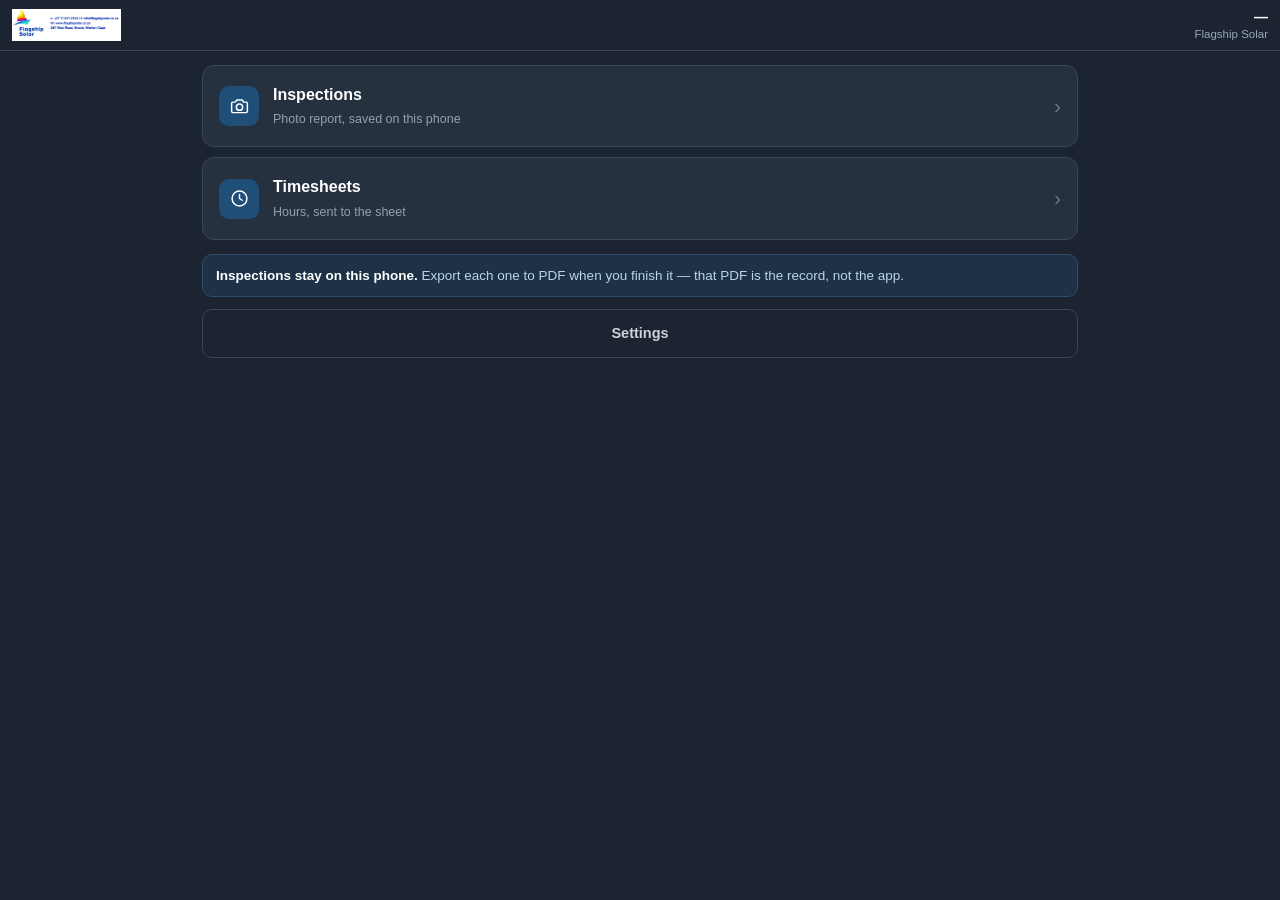
==== index.html @ d34d7ed8 "Add files via upload" ====
<!DOCTYPE html>
<html lang="en">
<head>
<meta charset="utf-8">
<meta name="viewport" content="width=device-width, initial-scale=1, viewport-fit=cover">
<meta name="theme-color" content="#1F4E79">
<link rel="manifest" href="./manifest.webmanifest">
<link rel="apple-touch-icon" href="./icon-192.png">
<meta name="apple-mobile-web-app-capable" content="yes">
<meta name="apple-mobile-web-app-title" content="Flagship">
<title>Flagship Solar — Inspections</title>
<style>
:root{
  --navy:#1F4E79; --navy-deep:#143352; --red:#C0392B;
  --slate:#1B2430; --slate-2:#26313F; --edge:#3A4756;
  --paper:#FFF; --ink:#1F2933; --muted:#6B7683; --rule:#C7CDD4; --ok:#1E8E5A;
}
*{box-sizing:border-box;-webkit-tap-highlight-color:transparent}
html,body{margin:0;padding:0}
body{background:var(--slate);color:var(--ink);
  font-family:-apple-system,BlinkMacSystemFont,"Segoe UI",Roboto,"Helvetica Neue",Arial,sans-serif;
  font-size:16px;line-height:1.45;padding-bottom:112px}
.wrap{max-width:900px;margin:0 auto;padding:0 12px}
.hidden{display:none!important}

/* app chrome */
.appbar{position:sticky;top:0;z-index:40;background:var(--slate);
  border-bottom:1px solid var(--edge);padding:9px 12px;display:flex;align-items:center;gap:11px}
.appbar img{height:32px;width:auto;display:block}
.appbar .back{border:1px solid var(--edge);background:transparent;color:#C9D3DD;border-radius:9px;
  padding:9px 13px;font:inherit;font-size:14px;font-weight:600;cursor:pointer}
.appbar .meta{margin-left:auto;text-align:right;color:#9AA6B4;font-size:11.5px;line-height:1.25}
.appbar .meta b{color:#fff;font-size:14px;display:block;font-variant-numeric:tabular-nums}
.saved{color:var(--ok)!important;font-weight:600}

.notice{background:#1E3247;border:1px solid #2F4C68;color:#BBD3E8;border-radius:10px;
  padding:11px 13px;margin:12px 0;font-size:13.5px}
.notice b{color:#fff}
.notice.warn{background:#33291A;border-color:#6B5327;color:#E8D6A8}
.notice.warn b{color:#FFD97A}

/* jobs list */
.joblist{margin:12px 0}
.home{display:grid;gap:10px;margin:14px 0}
.tile{background:var(--slate-2);border:1px solid var(--edge);border-radius:12px;padding:17px 16px;
  text-align:left;cursor:pointer;display:flex;align-items:center;gap:14px;font:inherit}
.tile:active{background:#2E3B4B}
.tile .ic{width:40px;height:40px;flex:0 0 40px;border-radius:10px;background:var(--navy);
  display:flex;align-items:center;justify-content:center;color:#fff}
.tile .ic svg{width:21px;height:21px}
.tile .tx{flex:1;min-width:0}
.tile .tx b{display:block;color:#fff;font-size:16px;font-weight:600}
.tile .tx span{color:#93A0AE;font-size:12.5px}
.tile .go{color:#6C7A89;font-size:20px}

.tsrow{background:#fff;border:1px solid var(--rule);border-radius:11px;padding:13px 14px;margin-bottom:10px}
.tsrow .who{display:flex;align-items:center;gap:10px;margin-bottom:9px}
.tsrow .who b{flex:1;font-size:16px;color:var(--navy)}
.tsrow .who .x{border:0;background:none;color:var(--red);font:inherit;font-size:13px;font-weight:600;
  cursor:pointer;padding:4px 2px}
.tgrid{display:grid;grid-template-columns:1fr 1fr;gap:9px}
.tgrid label{display:block;font-size:11.5px;font-weight:700;color:var(--muted);
  text-transform:uppercase;letter-spacing:.05em;margin-bottom:3px}
.tgrid input{width:100%;border:1px solid var(--rule);border-radius:8px;padding:11px 9px;
  font:inherit;font-size:16px;outline:none;background:#fff}
.tgrid input:focus{border-color:var(--navy);box-shadow:0 0 0 1px var(--navy)}
.tgrid .wide{grid-column:1 / -1}
.calc{margin-top:10px;padding:9px 11px;border-radius:8px;background:#EEF4FA;color:var(--navy);
  font-size:13px;line-height:1.5}
.calc b{font-variant-numeric:tabular-nums}
.calc .ot{color:var(--red);font-weight:700}
.calc.bad{background:#FDEDEC;color:var(--red)}

.pick{display:flex;flex-wrap:wrap;gap:7px;margin:10px 0 4px}
.pick button{border:1px solid var(--rule);background:#fff;color:var(--navy);border-radius:999px;
  padding:9px 15px;font:inherit;font-size:14px;font-weight:600;cursor:pointer}
.pick button.on{background:var(--navy);border-color:var(--navy);color:#fff}
.pick button.new{border-style:dashed;color:var(--muted)}

.setrow{margin:11px 0}
.setrow label{display:block;font-size:12.5px;font-weight:700;color:var(--navy);margin-bottom:4px}
.setrow input{width:100%;border:1px solid var(--rule);border-radius:8px;padding:11px;
  font:inherit;font-size:15px;outline:none}
.setrow input:focus{border-color:var(--navy)}
.setrow .sub{font-size:12px;color:var(--muted);margin-top:4px;font-style:italic}
.queued{background:#FDF6E3;border:1px solid #E5D3A1;color:#6B5417;border-radius:9px;
  padding:10px 12px;font-size:13px;margin:11px 0}
.job{background:var(--slate-2);border:1px solid var(--edge);border-radius:11px;padding:14px;
  margin-bottom:9px;display:flex;align-items:center;gap:12px}
.job .t{flex:1;min-width:0}
.job .t b{display:block;color:#fff;font-size:15.5px;overflow:hidden;text-overflow:ellipsis;white-space:nowrap}
.job .t span{color:#93A0AE;font-size:12.5px}
.job button{border:0;border-radius:9px;padding:11px 14px;font:inherit;font-size:14px;font-weight:600;cursor:pointer}
.job .open{background:var(--navy);color:#fff}
.job .kill{background:transparent;color:#C0736B;border:1px solid var(--edge)}
.empty-state{color:#93A0AE;text-align:center;padding:34px 12px;font-size:14.5px}

/* paper */
.sheet{background:var(--paper);border-radius:12px;padding:20px 18px 22px;margin:12px 0;
  box-shadow:0 1px 0 rgba(0,0,0,.35),0 10px 24px rgba(0,0,0,.28)}
.sheet-head{display:flex;align-items:baseline;gap:10px;border-bottom:2px solid var(--navy);
  padding-bottom:7px;margin-bottom:14px}
.sheet-head h2{margin:0;font-size:17px;font-weight:700;color:var(--navy)}
.sheet-head .tag{margin-left:auto;font-size:11px;font-weight:700;letter-spacing:.09em;
  text-transform:uppercase;color:var(--muted)}
h3{margin:20px 0 4px;font-size:15px;font-weight:700;color:var(--navy)}
.hint{color:var(--muted);font-size:13px;font-style:italic;margin:2px 0 12px}

.field{display:flex;flex-wrap:wrap;gap:2px 10px;padding:9px 0;border-bottom:1px solid #E4E8EC}
.field:last-child{border-bottom:0}
.field>label{flex:0 0 170px;font-weight:600;font-size:14px;color:var(--navy);padding-top:1px}
.ed{flex:1 1 200px;min-width:0;min-height:24px;border:0;border-bottom:1px solid var(--rule);
  padding:2px 2px 3px;font:inherit;font-size:15px;color:var(--ink);outline:none;background:transparent}
.ed:focus{border-bottom-color:var(--navy);box-shadow:0 1px 0 var(--navy)}
.ed:empty::before{content:attr(data-ph);color:#A8B0B8}
.block{display:block;width:100%;min-height:76px;border:1px solid var(--rule);border-radius:8px;
  padding:10px 11px;font:inherit;font-size:15px;outline:none;background:#FCFDFE}
.block:focus{border-color:var(--navy);box-shadow:inset 0 0 0 1px var(--navy)}
.block:empty::before{content:attr(data-ph);color:#A8B0B8;font-style:italic}
h3.ed{flex:none;display:block;width:100%;border-bottom:1px solid var(--rule)}

.sev{display:flex;gap:6px;flex-wrap:wrap;margin:6px 0 12px}
.sev button{border:1px solid var(--rule);background:#fff;color:var(--muted);border-radius:999px;
  padding:7px 14px;font:inherit;font-size:13px;font-weight:600;cursor:pointer}
.sev button[aria-pressed="true"]{background:var(--red);border-color:var(--red);color:#fff}

/* photo grid */
.grid{display:grid;grid-template-columns:1fr 1fr;gap:12px;margin-top:12px}
.slot{border:1px solid var(--rule);border-radius:10px;overflow:hidden;background:#fff;
  display:flex;flex-direction:column}
.slot .no{text-align:center;font-size:12px;font-weight:700;color:var(--navy);padding:7px 4px 6px;
  border-bottom:1px solid #E9ECEF;background:#F7F9FB;letter-spacing:.04em}
.shot{position:relative;width:100%;aspect-ratio:10/21;background:#F2F4F7;display:flex;
  align-items:center;justify-content:center;border:0;padding:0;cursor:pointer;overflow:hidden}
.shot img{width:100%;height:100%;object-fit:cover;display:block}
.shot .cam{display:flex;flex-direction:column;align-items:center;gap:8px;color:#8A929B}
.shot .cam svg{width:36px;height:36px}
.shot .cam span{font-size:11px;font-weight:700;letter-spacing:.07em;text-transform:uppercase}
.shot:focus-within{outline:3px solid var(--navy);outline-offset:-3px}
.pk{position:absolute;left:0;top:0;width:100%;height:100%;opacity:0;cursor:pointer;font-size:0;
  border:0;padding:0;background:transparent;z-index:2}
.tools label{flex:1;background:#fff;color:var(--navy);font:inherit;font-size:12px;font-weight:600;
  padding:10px 4px;cursor:pointer;text-align:center;display:block}
.tools label:active{background:#EEF2F6}
.slot.filled .shot{background:#000}
.tools{display:flex;gap:1px;background:#E9ECEF}
.tools button{flex:1;border:0;background:#fff;color:var(--navy);font:inherit;font-size:12px;
  font-weight:600;padding:10px 4px;cursor:pointer}
.tools button.del{color:var(--red)}
.caps{padding:9px 10px 11px;display:flex;flex-direction:column;gap:7px;flex:1}
.cap{border:0;border-bottom:1px dashed var(--rule);font:inherit;font-size:13px;line-height:1.35;
  outline:none;min-height:20px;padding-bottom:3px}
.cap:focus{border-bottom-color:var(--navy);border-bottom-style:solid}
.cap:empty::before{content:attr(data-ph);color:#A8B0B8;font-style:italic}
.sansrow{display:flex;align-items:flex-start;gap:6px}
.sansrow .sans{flex:1;font-size:12px;color:var(--navy);font-style:italic;border-bottom:1px dashed var(--rule);
  min-height:18px;outline:none;padding-bottom:2px}
.sansrow .sans:empty::before{content:attr(data-ph);color:#A8B0B8}
.findbtn{flex:0 0 auto;border:1px solid var(--navy);background:#fff;color:var(--navy);border-radius:7px;
  padding:3px 8px;font:inherit;font-size:11px;font-weight:700;cursor:pointer;line-height:1.6}
.findbtn:active{background:#EAF1F8}

.addrow{margin-top:12px}
.add{width:100%;border:1px dashed var(--rule);background:#FBFCFD;color:var(--navy);border-radius:10px;
  padding:13px;font:inherit;font-size:14px;font-weight:600;cursor:pointer}
ul.scope{margin:6px 0 0;padding-left:20px}
ul.scope li{margin:3px 0;font-size:15px}

/* action bar */
.actionbar{position:fixed;left:0;right:0;bottom:0;z-index:50;background:var(--slate-2);
  border-top:1px solid var(--edge);padding:9px 10px calc(9px + env(safe-area-inset-bottom,0px));
  display:flex;gap:8px;align-items:center}
.actionbar .count{color:#9AA6B4;font-size:12px;line-height:1.2;flex:1;min-width:0}
.actionbar .count b{display:block;color:#fff;font-size:15px;font-variant-numeric:tabular-nums}
.btn{border:0;border-radius:10px;padding:13px 17px;font:inherit;font-size:14.5px;font-weight:700;
  background:var(--navy);color:#fff;cursor:pointer}
.btn:active{background:var(--navy-deep)}
.btn.ghost{background:transparent;border:1px solid var(--edge);color:#C9D3DD;font-weight:600;padding:13px 14px}

/* clause finder */
.scrim{position:fixed;inset:0;z-index:60;background:rgba(10,15,22,.72);display:flex;
  align-items:flex-end;justify-content:center}
.modal{background:#fff;width:100%;max-width:640px;max-height:88vh;border-radius:16px 16px 0 0;
  display:flex;flex-direction:column;overflow:hidden}
.modal header{padding:14px 16px 12px;border-bottom:1px solid #E4E8EC;display:flex;align-items:center;gap:10px}
.modal header h2{margin:0;font-size:16.5px;color:var(--navy);flex:1}
.modal header button{border:0;background:#EEF2F6;color:var(--ink);border-radius:9px;padding:9px 13px;
  font:inherit;font-size:14px;font-weight:600;cursor:pointer}
.modal .body{overflow:auto;padding:14px 16px 20px;-webkit-overflow-scrolling:touch}
.search{width:100%;border:1px solid var(--rule);border-radius:10px;padding:13px 13px;font:inherit;
  font-size:16px;outline:none}
.search:focus{border-color:var(--navy);box-shadow:0 0 0 1px var(--navy)}
.disc{background:#FDF6E3;border:1px solid #E5D3A1;color:#6B5417;border-radius:9px;padding:10px 12px;
  font-size:12.5px;margin:11px 0 6px;line-height:1.45}
.res{border:1px solid #E4E8EC;border-radius:10px;padding:12px 13px;margin:9px 0;cursor:pointer;background:#fff}
.res:active{background:#F4F8FC}
.res .std{font-size:13px;font-weight:700;color:var(--navy)}
.res .std em{font-style:normal;color:var(--red)}
.res .ttl{font-size:14.5px;margin-top:2px}
.res .own{display:inline-block;font-size:10.5px;font-weight:700;letter-spacing:.06em;text-transform:uppercase;
  color:var(--ok);border:1px solid #A9D8BF;border-radius:5px;padding:1px 5px;margin-top:6px}
.no-res{color:var(--muted);font-size:14px;padding:16px 2px;font-style:italic}
.addform{border-top:1px solid #E4E8EC;margin-top:16px;padding-top:14px}
.addform label{display:block;font-size:12.5px;font-weight:700;color:var(--navy);margin:10px 0 3px}
.addform input{width:100%;border:1px solid var(--rule);border-radius:8px;padding:11px;font:inherit;font-size:15px;outline:none}
.addform input:focus{border-color:var(--navy)}
.addform .btn{margin-top:14px;width:100%}

@media (max-width:520px){
  .field>label{flex:0 0 100%}
  .sheet{padding:16px 13px 18px;border-radius:10px}
  .grid{gap:9px}
}
@media (prefers-reduced-motion:reduce){*{transition:none!important;animation:none!important}}

/* print */
.printhead{display:none}
@page{size:A4;margin:12mm 11mm 15mm}
@media print{
  body{background:#fff;padding:0;font-size:10pt}
  .appbar,.actionbar,.notice,.tools,.add,.addrow,.hint,.findbtn,.scrim,
  .sev button[aria-pressed="false"],#screenHome,#screenTime,#screenSettings,#screenJobs{display:none!important}
  .wrap{max-width:none;padding:0}
  .printhead{display:flex;position:fixed;top:0;left:0;right:0;height:19mm;align-items:center;justify-content:center}
  .printhead img{height:15mm;width:auto}
  .sheet{box-shadow:none;border-radius:0;margin:0 0 9pt;padding:0}
  .sheet-head{border-bottom:1.2pt solid var(--navy);margin-bottom:8pt;break-after:avoid}
  .sheet-head h2{font-size:13pt}.sheet-head .tag{display:none}
  h3{font-size:11pt;break-after:avoid}
  .field{padding:4pt 0;border-bottom:.5pt solid #B9C0C7}
  .field>label{flex:0 0 150px;font-size:9.5pt}
  .ed{border-bottom:0;font-size:9.5pt}
  .ed:empty::before{content:"—";color:#999}
  .block{border:0;padding:0;background:none;min-height:0;font-size:10pt}
  .block:empty{display:none}
  .sev{margin:0 0 6pt}
  .sev button{border:0;background:none!important;color:var(--red)!important;padding:0;font-size:10pt}
  .grid{gap:0;margin-top:6pt}
  .slot{border:.6pt solid #595959;border-radius:0;break-inside:avoid;margin:-.3pt}
  .slot.empty{display:none}
  .slot .no{font-size:9pt;background:none;border-bottom:0;padding:5pt 0 3pt}
  .pk{display:none}
  .shot{aspect-ratio:auto;height:78mm;background:#fff}
  .shot img{object-fit:contain}
  .caps{padding:4pt 6pt 7pt}
  .cap{border:0;font-size:8.5pt}.cap:empty{display:none}
  .sansrow .sans{border:0;font-size:8pt}.sansrow .sans:empty{display:none}
  ul.scope li{font-size:10pt}
}
</style>
</head>
<body>

<div class="printhead"><img src="[data-uri]" alt=""></div>

<header class="appbar">
  <button class="back hidden" id="btnBack" type="button">‹ Back</button>
  <img src="[data-uri]" alt="Flagship Solar">
  <div class="meta"><b id="barCount">—</b><span id="savedTag">inspections</span></div>
</header>

<!-- ================= HOME ================= -->
<div class="wrap" id="screenHome">
  <div class="home">
    <button class="tile" data-go="jobs" type="button">
      <span class="ic"><svg viewBox="0 0 24 24" fill="none" stroke="currentColor" stroke-width="1.7" stroke-linecap="round" stroke-linejoin="round"><path d="M3 8.5A1.5 1.5 0 0 1 4.5 7h2.2a1 1 0 0 0 .84-.46l.92-1.42A1 1 0 0 1 9.3 4.6h5.4a1 1 0 0 1 .84.52l.92 1.42a1 1 0 0 0 .84.46h2.2A1.5 1.5 0 0 1 21 8.5v9A1.5 1.5 0 0 1 19.5 19h-15A1.5 1.5 0 0 1 3 17.5z"/><circle cx="12" cy="12.8" r="3.6"/></svg></span>
      <span class="tx"><b>Inspections</b><span>Photo report, saved on this phone</span></span><span class="go">›</span>
    </button>
    <button class="tile" data-go="time" type="button">
      <span class="ic"><svg viewBox="0 0 24 24" fill="none" stroke="currentColor" stroke-width="1.7" stroke-linecap="round" stroke-linejoin="round"><circle cx="12" cy="12" r="8.5"/><path d="M12 7.5V12l3 2"/></svg></span>
      <span class="tx"><b>Timesheets</b><span>Hours, sent to the sheet</span></span><span class="go">›</span>
    </button>
  </div>
  <div class="notice">
    <b>Inspections stay on this phone.</b> Export each one to PDF when you finish it — that PDF is the record, not the app.
  </div>
  <button class="btn ghost" id="btnSettings" type="button" style="width:100%">Settings</button>
</div>

<!-- ================= TIMESHEETS ================= -->
<div class="wrap hidden" id="screenTime">
  <div id="tsWarn"></div>
  <section class="sheet">
    <div class="sheet-head"><h2>Timesheet</h2><span class="tag" id="tsDayTag"></span></div>
    <div class="tgrid">
      <div class="wide"><label for="tsDate">Date</label><input type="date" id="tsDate"></div>
      <div class="wide"><label for="tsJob">Job / site</label><input id="tsJob" placeholder="e.g. 15 Folkestone Street"></div>
    </div>
    <h3 style="margin-top:18px">Who worked?</h3>
    <div class="pick" id="tsPick"></div>
    <div id="tsRows" style="margin-top:14px"></div>
  </section>
  <button class="btn" id="tsSend" type="button" style="width:100%;padding:16px">Send to sheet</button>
  <div id="tsQueue"></div>
</div>

<!-- ================= SETTINGS ================= -->
<div class="wrap hidden" id="screenSettings">
  <section class="sheet">
    <div class="sheet-head"><h2>Settings</h2><span class="tag">This phone</span></div>
    <div class="setrow">
      <label for="setUrl">Sheet web app URL</label>
      <input id="setUrl" placeholder="https://script.google.com/macros/s/.../exec">
      <div class="sub">From Apps Script: Deploy &rarr; New deployment &rarr; Web app.</div>
    </div>
    <div class="setrow">
      <label for="setPass">Shared password</label>
      <input id="setPass" type="password" placeholder="The one you set in the script">
      <div class="sub">Must match SHARED_PASSWORD in Code.gs exactly.</div>
    </div>
    <div class="setrow">
      <label for="setWho">Your name</label>
      <input id="setWho" placeholder="Who is submitting from this phone">
    </div>
    <button class="btn" id="setTest" type="button" style="width:100%;margin-top:6px">Save and test</button>
    <div id="setResult" style="margin-top:12px"></div>
  </section>
</div>

<!-- ================= JOBS ================= -->
<div class="wrap hidden" id="screenJobs">
  <div class="notice">
    <b>Everything is saved on this phone as you type.</b> Photos and text stay put if you close the app or it goes flat. Nothing is sent anywhere.
  </div>
  <button class="btn" id="btnNew" style="width:100%;padding:16px">+ Start a new inspection</button>
  <div class="joblist" id="joblist"></div>
</div>

<!-- ================= REPORT ================= -->
<div class="wrap hidden" id="screenReport">

  <section class="sheet">
    <div class="sheet-head"><h2>Pre-Compliance Inspection Report</h2><span class="tag">Cover</span></div>
    <p style="margin:0 0 14px;color:var(--red);font-weight:700;font-size:14px">Electrical &nbsp;•&nbsp; Plumbing &nbsp;•&nbsp; Solar (PV)</p>
    <div class="field"><label>Property address</label><div class="ed" contenteditable data-f id="fAddr" data-ph="e.g. 15 Folkestone Street"></div></div>
    <div class="field"><label>Client name</label><div class="ed" contenteditable data-f data-ph="Full name"></div></div>
    <div class="field"><label>Inspection date</label><div class="ed" contenteditable data-f id="fDate"></div></div>
    <div class="field"><label>Report number</label><div class="ed" contenteditable data-f data-ph="Job reference"></div></div>
    <div class="field"><label>Inspection by</label><div class="ed" contenteditable data-f>Flagship Solar</div></div>
    <div class="field"><label>Inspector name</label><div class="ed" contenteditable data-f data-ph="Who did the walk-through"></div></div>
    <div class="field"><label>Registration / PIRB no.</label><div class="ed" contenteditable data-f data-ph="Registration number"></div></div>
    <div class="field"><label>Contact</label><div class="ed" contenteditable data-f>+27 71 527 3924 | info@flagshipsolar.co.za</div></div>
    <p style="font-size:12.5px;line-height:1.5;margin:16px 0 0;color:#3A4550">
      <b>Please note:</b> <i>This document is a pre-compliance inspection report documenting visual findings and test results recorded during the site visit. It is not an issued Certificate of Compliance (COC). A legal COC can only be issued by a registered person (electrical/plumbing/PV) once all outstanding remedial work has been completed and full compliance testing has been successfully carried out.</i>
    </p>
  </section>

  <section class="sheet">
    <div class="sheet-head"><h2>Executive Summary</h2><span class="tag">Written last</span></div>
    <p class="hint">What was inspected, how, how many findings, which are critical, and whether it can be certified as it stands.</p>
    <div class="block" contenteditable data-f data-ph="Easiest to write back at the office once the photos are in."></div>
  </section>

  <section class="sheet">
    <div class="sheet-head"><h2>Section 1 — Electrical Installation</h2><span class="tag">SANS 10142-1</span></div>
    <h3 class="ed" contenteditable data-f data-ph="Finding 1 — title">Finding 1 — </h3>
    <div class="sev" data-sev>
      <button type="button" aria-pressed="false">Critical</button><button type="button" aria-pressed="false">High</button>
      <button type="button" aria-pressed="false">Moderate</button><button type="button" aria-pressed="false">Low</button>
    </div>
    <div class="block" contenteditable data-f data-ph="What you found, the standard it fails, and what must happen before compliance testing."></div>
    <div class="grid" data-grid></div>
    <div class="addrow"><button class="add" type="button" data-add>+ Add photo slot</button></div>
  </section>

  <section class="sheet">
    <div class="sheet-head"><h2>Section 2 — Solar / PV Changeover</h2><span class="tag">SANS 10142-1-2</span></div>
    <h3 class="ed" contenteditable data-f data-ph="Finding 2 — title">Finding 2 — </h3>
    <div class="sev" data-sev>
      <button type="button" aria-pressed="false">Critical</button><button type="button" aria-pressed="false">High</button>
      <button type="button" aria-pressed="false">Moderate</button><button type="button" aria-pressed="false">Low</button>
    </div>
    <div class="block" contenteditable data-f data-ph="e.g. conductor identification between the changeover switch and the main board."></div>
    <div class="grid" data-grid></div>
    <div class="addrow"><button class="add" type="button" data-add>+ Add photo slot</button></div>
    <h3>Outstanding items</h3>
    <div class="block" contenteditable data-f data-ph="Anything not confirmed on this visit that the registered PV installer must still verify."></div>
  </section>

  <section class="sheet">
    <div class="sheet-head"><h2>Section 3 — Plumbing &amp; Hot Water</h2><span class="tag">SANS 10252-1 / 10254 / 10400-XA</span></div>
    <h3>Geyser installation</h3>
    <p class="hint">The standard set — take all eight on every job.</p>
    <div class="grid" data-grid data-preset="geyser"></div>
    <div class="addrow"><button class="add" type="button" data-add>+ Add photo slot</button></div>
    <h3>Other plumbing</h3>
    <p class="hint">Taps and mixers, toilet, basin, outside tap, under-sink connections, water meter.</p>
    <div class="grid" data-grid></div>
    <div class="addrow"><button class="add" type="button" data-add>+ Add photo slot</button></div>
    <h3 class="ed" contenteditable data-f data-ph="Additional finding — title">Additional finding — </h3>
    <div class="block" contenteditable data-f data-ph="e.g. no lagging on the hot water pipes; R1 insulation required."></div>
  </section>

  <section class="sheet">
    <div class="sheet-head"><h2>Section 4 — Recommended Scope of Works</h2><span class="tag">Quote from this</span></div>
    <h3>Phase 1 — Repairs</h3>
    <div class="block" contenteditable data-f data-ph="One repair per line."></div>
    <h3>Phase 2 — Full compliance testing</h3>
    <ul class="scope"><li>Insulation resistance</li><li>Earth continuity</li><li>Earth leakage</li>
      <li>Loop impedance</li><li>Polarity</li><li>Functional testing</li></ul>
    <h3>Phase 3 — Follow-up</h3>
    <p style="font-size:14.5px;margin:4px 0 0">If further faults show up once Phase 1 and Phase 2 are done, a supplementary quotation will be issued.</p>
  </section>

  <section class="sheet">
    <div class="sheet-head"><h2>Final Recommendation</h2><span class="tag">Sign off</span></div>
    <div class="block" contenteditable data-f data-ph="Can it be certified as it stands? What must happen before a COC can be issued?"></div>
    <h3>Disclaimer</h3>
    <div class="block" contenteditable data-f data-ph="Your standard disclaimer wording."></div>
    <h3>Signed by</h3>
    <div class="field"><label>Name</label><div class="ed" contenteditable data-f></div></div>
    <div class="field"><label>Registration number</label><div class="ed" contenteditable data-f></div></div>
    <div class="field"><label>Signature</label><div class="ed" contenteditable data-f data-ph="Sign the printed copy"></div></div>
    <div class="field"><label>Date</label><div class="ed" contenteditable data-f></div></div>
    <p style="font-size:11px;color:var(--muted);margin:18px 0 0;text-align:center">
      Flagship Solar | 267 Main Road, Strand, Western Cape | +27 71 527 3924 | info@flagshipsolar.co.za | www.flagshipsolar.co.za</p>
  </section>
</div>

<div class="actionbar hidden" id="bar">
  <div class="count"><b id="barCount2">0 of 0</b>photos</div>
  <button class="btn ghost" type="button" id="btnFind">Clause</button>
  <button class="btn" type="button" id="btnPrint">Save as PDF</button>
</div>


<script>
(function(){
"use strict";

/* ============ SANS clause library (seed) ============
   Clause NUMBERS are deliberately left blank — I can't ship verified clause
   numbers for a paywalled standard. Fill them in from your own copy once and
   they're saved on this phone for good. */
var SEED = [
  ["SANS 10142-1","","Conductor sizing / current-carrying capacity","cable too thin undersized conductor size csa current rating neutral cable thin wire size ampacity derating"],
  ["SANS 10142-1","","Identification of conductors (colour coding)","wrong colour blue red black colour code identification conductor colours mismatch"],
  ["SANS 10142-1","","Earth continuity and protective earthing","no earth earth continuity protective earth socket no earth earthing missing earth cpc"],
  ["SANS 10142-1","6.6.5","Bonding of metal pipework","bonding earth strap copper pipe geyser bonding lug metal pipework equipotential"],
  ["SANS 10142-1","","Earth leakage protection","earth leakage elu rcd no earth leakage tripping leakage unit"],
  ["SANS 10142-1","","Distribution boards and enclosures","db board distribution board workmanship loose terminals trunking conduit cover missing"],
  ["SANS 10142-1","","Socket outlets","plug point socket outlet sockets loose socket"],
  ["SANS 10142-1","","Luminaires and light fittings","light fitting ceiling rose loose fitting globe bulb blown exposed wiring pendant"],
  ["SANS 10142-1","","Isolation and switching","isolator geyser breaker switch isolation disconnect"],
  ["SANS 10142-1","","Support and routing of wiring","loose cable roof space clips saddles unsecured cable lying trusses"],
  ["SANS 10142-1","","Protection against external influences (IP rating)","outdoor light weatherproof ip rating exposed outside rain damp"],
  ["SANS 10142-1-2","","Embedded generation / inverter installation","inverter changeover pv solar grid tied embedded generation battery"],
  ["SANS 10142-1-2","","Earthing and bonding of PV array","panel earth array bonding pv earthing roof panels module frame"],
  ["SANS 10142-1-2","","Labelling and warning signage","label warning sign notice dual supply signage placard"],
  ["SANS 10254","","Installation of fixed electric storage water heating systems","geyser water heater cylinder installation hot water tank"],
  ["SANS 10254","","Temperature and pressure safety valve and discharge pipe","tp valve temperature pressure relief valve drain pipe discharge overflow"],
  ["SANS 10254","","Vacuum breakers","vacuum breaker cobra anti vacuum breaker height"],
  ["SANS 10254","","Drip tray and overflow","drip tray tray overflow ceiling damage"],
  ["SANS 10400-XA","","Energy usage — hot water pipe insulation","lagging insulation r1 hot water pipe uninsulated no lagging energy efficiency"],
  ["SANS 10252-1","","Water supply installations for buildings","pipe water supply tap mixer leak pressure reticulation"],
  ["SANS 10252-1","","Fixing and support of pipework","rattling saddle pipe not fixed banging water hammer unsupported"],
  ["SANS 10400-P","","Drainage","drain waste sewer gully soil pipe trap"],
  ["SANS 10106","","Solar water heating systems","solar geyser collector panel thermosiphon heat pump"]
];

var PRESETS = {
  geyser: [
    ["Geyser cylinder — full view in the roof space.","SANS 10254"],
    ["Pipework around the geyser — hot and cold connections, isolating valves and fittings.","SANS 10254"],
    ["Lagging / R1 insulation on the hot water pipes. Note any unlagged sections.","SANS 10400-XA"],
    ["T&P valve drain pipe — routing and discharge point.","SANS 10254"],
    ["Vacuum breakers and pressure control valve assembly.","SANS 10254"],
    ["Earth bonding strap and lug on the copper pipework.","SANS 10142-1, Clause 6.6.5"],
    ["Drip tray and overflow / drain pipe.","SANS 10254"],
    ["Geyser rating plate — capacity and pressure classification.","SANS 10254"]
  ]
};

/* ============ storage ============ */
var DB=null, MEM=false, MEMJOBS=[], MEMCFG={}, DBNAME='flagship-inspections';
function open(){
  return new Promise(function(res,rej){
    var r = indexedDB.open(DBNAME,2);
    r.onupgradeneeded=function(e){
      var d=e.target.result;
      if(!d.objectStoreNames.contains('jobs')) d.createObjectStore('jobs',{keyPath:'id'});
      if(!d.objectStoreNames.contains('clauses')) d.createObjectStore('clauses',{keyPath:'id'});
      if(!d.objectStoreNames.contains('cfg')) d.createObjectStore('cfg',{keyPath:'id'});
    };
    r.onsuccess=function(){DB=r.result;res(DB)};
    r.onerror=function(){rej(r.error)};
  });
}
function tx(store,mode){ return DB.transaction(store,mode).objectStore(store); }
function memJob(id){ for(var i=0;i<MEMJOBS.length;i++) if(MEMJOBS[i].id===id) return MEMJOBS[i]; return null; }
function put(store,val){
  if(MEM){
    if(store==='jobs'){ var e=memJob(val.id); if(e){ Object.assign(e,val); } else MEMJOBS.push(val); }
    else if(store==='cfg'){ MEMCFG[val.id]=val; }
    return Promise.resolve();
  }
  return new Promise(function(res,rej){var q=tx(store,'readwrite').put(val);q.onsuccess=function(){res()};q.onerror=function(){rej(q.error)}}); }
function getAll(store){ if(MEM) return Promise.resolve(store==='jobs'?MEMJOBS.slice():(store==='cfg'?[]:CLAUSES.slice()));
  return new Promise(function(res,rej){var q=tx(store,'readonly').getAll();q.onsuccess=function(){res(q.result||[])};q.onerror=function(){rej(q.error)}}); }
function get1(store,id){ if(MEM) return Promise.resolve(store==='jobs'?memJob(id):(store==='cfg'?(MEMCFG[id]||null):null));
  return new Promise(function(res,rej){var q=tx(store,'readonly').get(id);q.onsuccess=function(){res(q.result)};q.onerror=function(){rej(q.error)}}); }
function del(store,id){ if(MEM){ MEMJOBS=MEMJOBS.filter(function(j){return j.id!==id}); return Promise.resolve(); }
  return new Promise(function(res,rej){var q=tx(store,'readwrite').delete(id);q.onsuccess=function(){res()};q.onerror=function(){rej(q.error)}}); }

/* ============ slots ============ */
function esc(s){return String(s==null?'':s).replace(/[&<>"]/g,function(c){return {'&':'&amp;','<':'&lt;','>':'&gt;','"':'&quot;'}[c]})}

var slotSeq = 0;

function makeSlot(cap,sans,img){
  var id = 'pk-' + (++slotSeq) + '-' + Math.random().toString(36).slice(2,6);
  var slot=document.createElement('div');
  slot.className='slot '+(img?'filled':'empty');
  slot.innerHTML=
    '<div class="no">Photo</div>'+
    '<div class="shot">'+(img?'<img alt="">':
      '<span class="cam"><svg viewBox="0 0 24 24" fill="none" stroke="currentColor" stroke-width="1.6" stroke-linecap="round" stroke-linejoin="round">'+
      '<path d="M3 8.5A1.5 1.5 0 0 1 4.5 7h2.2a1 1 0 0 0 .84-.46l.92-1.42A1 1 0 0 1 9.3 4.6h5.4a1 1 0 0 1 .84.52l.92 1.42a1 1 0 0 0 .84.46h2.2A1.5 1.5 0 0 1 21 8.5v9A1.5 1.5 0 0 1 19.5 19h-15A1.5 1.5 0 0 1 3 17.5z"/>'+
      '<circle cx="12" cy="12.8" r="3.6"/></svg><span>Tap &rarr; Camera</span></span>')+
      '<input class="pk" type="file" id="'+id+'">'+
    '</div>'+
    '<div class="tools"><label class="retake" for="'+id+'">Retake</label>'+
      '<button type="button" class="del">Remove</button></div>'+
    '<div class="caps">'+
      '<div class="cap" contenteditable data-ph="What does this photo show?">'+esc(cap)+'</div>'+
      '<div class="sansrow"><div class="sans" contenteditable data-ph="SANS reference">'+esc(sans)+'</div>'+
      '<button class="findbtn" type="button">Find</button></div>'+
    '</div>';
  if(img) slot.querySelector('img').src=img;

  var input = slot.querySelector('.pk');
  input.addEventListener('change', function(){
    var f = input.files && input.files[0];
    if(!f) return;
    if(f.type.indexOf('image/') !== 0){
      alert('That is not a picture. Tap again and choose Camera, or pick a photo from the gallery.');
      input.value = '';
      return;
    }
    shrink(f, function(url){
      var shot = slot.querySelector('.shot');
      var im = shot.querySelector('img');
      if(!im){
        var cam = shot.querySelector('.cam');
        if(cam) cam.remove();
        im = document.createElement('img'); im.alt='';
        shot.insertBefore(im, input);
      }
      im.src = url;
      slot.classList.remove('empty'); slot.classList.add('filled');
      renumber(); save();
      input.value = '';
    });
  });

  slot.querySelector('.del').addEventListener('click',function(){
    if(slot.classList.contains('empty')||confirm('Remove this photo?')){slot.remove();renumber();save()}
  });
  slot.querySelector('.findbtn').addEventListener('click',function(){openFinder(slot.querySelector('.sans'))});
  return slot;
}

function shrink(file,done){
  var u=URL.createObjectURL(file), img=new Image();
  img.onload=function(){
    var max=1500,w=img.naturalWidth,h=img.naturalHeight,s=Math.min(1,max/Math.max(w,h));
    var c=document.createElement('canvas');
    c.width=Math.round(w*s); c.height=Math.round(h*s);
    c.getContext('2d').drawImage(img,0,0,c.width,c.height);
    URL.revokeObjectURL(u);
    done(c.toDataURL('image/jpeg',0.8));
  };
  img.onerror=function(){URL.revokeObjectURL(u);alert('That image could not be read. Try again.')};
  img.src=u;
}

function renumber(){
  var slots=document.querySelectorAll('#screenReport .slot'), n=0, f=0;
  for(var i=0;i<slots.length;i++){
    n++; slots[i].querySelector('.no').textContent='Photo '+n;
    if(slots[i].classList.contains('filled')) f++;
  }
  document.getElementById('barCount').textContent=f+'/'+n;
  document.getElementById('barCount2').textContent=f+' of '+n;
}

/* ============ serialise ============ */
var currentId=null, saveTimer=null;

function collect(){
  var fields=[], eds=document.querySelectorAll('#screenReport [data-f]');
  for(var i=0;i<eds.length;i++) fields.push(eds[i].innerHTML);
  var grids=[], gs=document.querySelectorAll('#screenReport [data-grid]');
  for(var g=0;g<gs.length;g++){
    var arr=[], sl=gs[g].querySelectorAll('.slot');
    for(var s=0;s<sl.length;s++){
      var im=sl[s].querySelector('.shot img');
      arr.push({img:im?im.src:'', cap:sl[s].querySelector('.cap').innerHTML, sans:sl[s].querySelector('.sans').innerHTML});
    }
    grids.push(arr);
  }
  var sevs=[], sv=document.querySelectorAll('#screenReport [data-sev]');
  for(var k=0;k<sv.length;k++){
    var bs=sv[k].querySelectorAll('button'), pick=-1;
    for(var b=0;b<bs.length;b++) if(bs[b].getAttribute('aria-pressed')==='true') pick=b;
    sevs.push(pick);
  }
  return {fields:fields,grids:grids,sevs:sevs};
}

function apply(data){
  var gs=document.querySelectorAll('#screenReport [data-grid]');
  for(var g=0;g<gs.length;g++){
    gs[g].innerHTML='';
    var arr=(data&&data.grids&&data.grids[g])||defaultsFor(gs[g]);
    for(var s=0;s<arr.length;s++) gs[g].appendChild(makeSlot(arr[s].cap,arr[s].sans,arr[s].img));
  }
  if(data&&data.fields){
    var eds=document.querySelectorAll('#screenReport [data-f]');
    for(var i=0;i<eds.length && i<data.fields.length;i++) eds[i].innerHTML=data.fields[i];
  }
  if(data&&data.sevs){
    var sv=document.querySelectorAll('#screenReport [data-sev]');
    for(var k=0;k<sv.length && k<data.sevs.length;k++){
      var bs=sv[k].querySelectorAll('button');
      for(var b=0;b<bs.length;b++) bs[b].setAttribute('aria-pressed', b===data.sevs[k]?'true':'false');
    }
  }
  renumber();
}

function defaultsFor(grid){
  var p=PRESETS[grid.getAttribute('data-preset')];
  if(p) return p.map(function(x){return {cap:x[0],sans:x[1],img:''}});
  return [0,0,0,0].map(function(){return {cap:'',sans:'',img:''}});
}

function save(){
  if(!currentId) return;
  clearTimeout(saveTimer);
  saveTimer=setTimeout(function(){
    var addr=(document.getElementById('fAddr').textContent||'').trim();
    put('jobs',{id:currentId, title:addr||'Untitled inspection', updated:Date.now(), data:collect()})
      .then(function(){
        var tag=document.getElementById('savedTag');
        tag.textContent='saved'; tag.className='saved';
        setTimeout(function(){tag.textContent='inspection';tag.className=''},1400);
      })
      .catch(function(){ alert('Could not save — the phone may be out of storage. Export to PDF now.'); });
  },700);
}

document.addEventListener('input',function(e){ if(e.target.closest&&e.target.closest('#screenReport')) save(); });

/* ============ screens ============ */
var SCREENS=['screenHome','screenJobs','screenTime','screenSettings','screenReport'];
var backTo='screenHome';

function show(id){
  SCREENS.forEach(function(s){
    var el=document.getElementById(s);
    if(el) el.classList[s===id?'remove':'add']('hidden');
  });
  document.getElementById('bar').classList[id==='screenReport'?'remove':'add']('hidden');
  document.getElementById('btnBack').classList[id==='screenHome'?'add':'remove']('hidden');
  window.scrollTo(0,0);
}

function showHome(){
  currentId=null;
  backTo='screenHome';
  document.getElementById('barCount').textContent='—';
  document.getElementById('savedTag').textContent='Flagship Solar';
  show('screenHome');
}

function showJobs(){
  currentId=null;
  backTo='screenHome';
  document.getElementById('barCount').textContent='—';
  document.getElementById('savedTag').textContent='inspections';
  show('screenJobs');
  renderJobs();
}

function renderJobs(){
  getAll('jobs').then(function(list){
    list.sort(function(a,b){return b.updated-a.updated});
    var el=document.getElementById('joblist');
    if(!list.length){ el.innerHTML='<div class="empty-state">No inspections yet. Start one above — it saves as you go.</div>'; return; }
    el.innerHTML='';
    list.forEach(function(j){
      var shots=0;
      (j.data.grids||[]).forEach(function(g){ g.forEach(function(s){ if(s.img) shots++ }) });
      var row=document.createElement('div');
      row.className='job';
      row.innerHTML='<div class="t"><b>'+esc(j.title)+'</b><span>'+shots+' photos · '+new Date(j.updated).toLocaleDateString()+'</span></div>'+
        '<button class="open">Open</button><button class="kill">Delete</button>';
      row.querySelector('.open').addEventListener('click',function(){ openJob(j.id) });
      row.querySelector('.kill').addEventListener('click',function(){
        if(confirm('Delete "'+j.title+'" and all its photos? This cannot be undone.')) del('jobs',j.id).then(renderJobs);
      });
      el.appendChild(row);
    });
  });
}

function openJob(id){
  get1('jobs',id).then(function(j){
    currentId=id;
    apply(j?j.data:null);
    if(!j){
      var d=new Date(), M=['January','February','March','April','May','June','July','August','September','October','November','December'];
      document.getElementById('fDate').textContent=d.getDate()+' '+M[d.getMonth()]+' '+d.getFullYear();
    }
    backTo='screenJobs';
    document.getElementById('savedTag').textContent='inspection';
    show('screenReport');
  });
}

document.getElementById('btnNew').addEventListener('click',function(){
  var id='job-'+Date.now()+'-'+Math.random().toString(36).slice(2,7);
  put('jobs',{id:id,title:'Untitled inspection',updated:Date.now(),data:null}).then(function(){ openJob(id) });
});
document.getElementById('btnBack').addEventListener('click',function(){
  if(backTo==='screenJobs'){ showJobs(); } else { showHome(); }
});
document.querySelectorAll('[data-go]').forEach(function(b){
  b.addEventListener('click',function(){
    var t=b.getAttribute('data-go');
    if(t==='jobs') showJobs();
    else if(t==='time') showTime();
  });
});
document.getElementById('btnSettings').addEventListener('click',function(){
  backTo='screenHome';
  document.getElementById('setUrl').value=CFG.url||'';
  document.getElementById('setPass').value=CFG.pass||'';
  document.getElementById('setWho').value=CFG.who||'';
  document.getElementById('setResult').innerHTML='';
  show('screenSettings');
});
document.getElementById('btnPrint').addEventListener('click',function(){ window.print() });

/* add-slot + severity */
document.addEventListener('click',function(e){
  var add=e.target.closest&&e.target.closest('[data-add]');
  if(add){
    var node=add.closest('.addrow').previousElementSibling;
    while(node&&!node.hasAttribute('data-grid')) node=node.previousElementSibling;
    if(node){ var sl=makeSlot('','',''); node.appendChild(sl); renumber(); save(); sl.scrollIntoView({block:'center',behavior:'smooth'}); }
    return;
  }
  var sev=e.target.closest&&e.target.closest('[data-sev] button');
  if(sev){
    var group=sev.closest('[data-sev]'), on=sev.getAttribute('aria-pressed')==='true';
    group.querySelectorAll('button').forEach(function(b){ b.setAttribute('aria-pressed','false') });
    sev.setAttribute('aria-pressed', on?'false':'true');
    save();
  }
});

document.addEventListener('paste',function(e){
  var el=e.target;
  if(!el||!el.isContentEditable) return;
  e.preventDefault();
  document.execCommand('insertText',false,(e.clipboardData||window.clipboardData).getData('text'));
});

/* ============ clause finder ============ */
var CLAUSES=[], finderTarget=null, scrim=null;

function seedClauses(){
  return getAll('clauses').then(function(list){
    if(list.length){ CLAUSES=list; return; }
    var jobs=SEED.map(function(s,i){
      return {id:'seed-'+i, std:s[0], clause:s[1], title:s[2], terms:s[3], own:false};
    });
    CLAUSES=jobs;
    return Promise.all(jobs.map(function(c){ return put('clauses',c) }));
  });
}

function score(c,q){
  var hay=(c.std+' '+c.clause+' '+c.title+' '+c.terms).toLowerCase();
  var words=q.toLowerCase().split(/[^a-z0-9]+/).filter(function(w){return w.length>2});
  if(!words.length) return 0;
  var hits=0;
  words.forEach(function(w){
    if(hay.indexOf(w)>=0) hits+=2;
    else if(w.length>4 && hay.indexOf(w.slice(0,Math.max(4,w.length-2)))>=0) hits+=1;
  });
  return hits/ (words.length*2);
}

function openFinder(targetEl){
  finderTarget=targetEl||null;
  scrim=document.createElement('div');
  scrim.className='scrim';
  scrim.innerHTML=
    '<div class="modal" role="dialog" aria-label="Find SANS clause">'+
      '<header><h2>Which clause?</h2><button type="button" id="fClose">Close</button></header>'+
      '<div class="body">'+
        '<input class="search" id="fq" placeholder="Type the fault — e.g. neutral cable too thin" autocomplete="off">'+
        '<div class="disc">Clause numbers are blank until you fill them in. Type the fault to find the right standard, then add the clause from your own copy — it saves for next time.</div>'+
        '<div id="fres"></div>'+
        '<div class="addform">'+
          '<h3 style="margin:0">Add your own</h3>'+
          '<label for="aStd">Standard</label><input id="aStd" placeholder="SANS 10142-1">'+
          '<label for="aCl">Clause</label><input id="aCl" placeholder="6.6.5">'+
          '<label for="aTi">What it covers</label><input id="aTi" placeholder="Bonding of metal pipework">'+
          '<label for="aTe">Words you would search for</label><input id="aTe" placeholder="bonding earth strap copper pipe">'+
          '<button class="btn" type="button" id="aSave">Save to library</button>'+
        '</div>'+
      '</div>'+
    '</div>';
  document.body.appendChild(scrim);
  scrim.addEventListener('click',function(e){ if(e.target===scrim) closeFinder() });
  scrim.querySelector('#fClose').addEventListener('click',closeFinder);
  var q=scrim.querySelector('#fq');
  q.addEventListener('input',function(){ results(q.value) });
  scrim.querySelector('#aSave').addEventListener('click',addClause);
  results('');
  setTimeout(function(){ q.focus() },80);
}
function closeFinder(){ if(scrim){scrim.remove(); scrim=null; finderTarget=null} }

function results(q){
  var box=scrim.querySelector('#fres');
  var list;
  if(!q.trim()){
    list=CLAUSES.slice().sort(function(a,b){ return (b.own?1:0)-(a.own?1:0) }).slice(0,8);
  } else {
    list=CLAUSES.map(function(c){ return {c:c,s:score(c,q)} })
      .filter(function(x){ return x.s>0 })
      .sort(function(a,b){ return b.s-a.s })
      .slice(0,10).map(function(x){ return x.c });
  }
  if(!list.length){ box.innerHTML='<div class="no-res">Nothing matched. Add it below and it will be there next time.</div>'; return; }
  box.innerHTML='';
  list.forEach(function(c){
    var d=document.createElement('div');
    d.className='res';
    d.innerHTML='<div class="std">'+esc(c.std)+(c.clause?', Clause '+esc(c.clause):' <em>— clause not filled in</em>')+'</div>'+
      '<div class="ttl">'+esc(c.title)+'</div>'+(c.own?'<span class="own">yours</span>':'');
    d.addEventListener('click',function(){
      var txt=c.std+(c.clause?', Clause '+c.clause:'');
      if(finderTarget){ finderTarget.textContent=txt; save(); closeFinder(); }
      else {
        if(navigator.clipboard) navigator.clipboard.writeText(txt);
        d.querySelector('.ttl').textContent='Copied: '+txt;
      }
    });
    box.appendChild(d);
  });
}

function addClause(){
  var std=scrim.querySelector('#aStd').value.trim();
  var cl=scrim.querySelector('#aCl').value.trim();
  var ti=scrim.querySelector('#aTi').value.trim();
  var te=scrim.querySelector('#aTe').value.trim();
  if(!std||!ti){ alert('Fill in at least the standard and what it covers.'); return; }
  var c={id:'own-'+Date.now(), std:std, clause:cl, title:ti, terms:(te+' '+ti).toLowerCase(), own:true};
  CLAUSES.push(c);
  put('clauses',c).then(function(){
    scrim.querySelector('#aStd').value=''; scrim.querySelector('#aCl').value='';
    scrim.querySelector('#aTi').value=''; scrim.querySelector('#aTe').value='';
    scrim.querySelector('#fq').value=ti;
    results(ti);
    scrim.querySelector('.body').scrollTop=0;
  });
}

document.getElementById('btnFind').addEventListener('click',function(){ openFinder(null) });
document.addEventListener('keydown',function(e){ if(e.key==='Escape'&&scrim) closeFinder() });


/* ============ settings ============ */
var CFG={url:'',pass:'',who:''};

function loadCfg(){
  return get1('cfg','app').then(function(c){ if(c) CFG={url:c.url||'',pass:c.pass||'',who:c.who||''}; })
    .catch(function(){});
}
function saveCfg(){ return put('cfg',{id:'app',url:CFG.url,pass:CFG.pass,who:CFG.who}); }

document.getElementById('setTest').addEventListener('click',function(){
  CFG.url=document.getElementById('setUrl').value.trim();
  CFG.pass=document.getElementById('setPass').value;
  CFG.who=document.getElementById('setWho').value.trim();
  var box=document.getElementById('setResult');
  saveCfg();
  if(!CFG.url){ box.innerHTML='<div class="queued">Paste the web app URL first.</div>'; return; }
  box.innerHTML='<div class="queued">Testing…</div>';
  fetchWorkers().then(function(list){
    box.innerHTML='<div class="calc">Connected. '+list.length+' workers found.</div>';
  }).catch(function(e){
    box.innerHTML='<div class="calc bad">Could not reach the sheet: '+esc(String(e.message||e))+
      '<br>Check the URL, the password, and that the deployment is set to "Anyone".</div>';
  });
});

function fetchWorkers(){
  if(!CFG.url) return Promise.reject(new Error('no URL set'));
  var u=CFG.url+'?action=workers&pass='+encodeURIComponent(CFG.pass);
  return fetch(u).then(function(r){ return r.json(); }).then(function(j){
    if(!j.ok) throw new Error(j.error||'rejected');
    WORKERS=j.workers||[];
    return put('cfg',{id:'workers',list:WORKERS}).then(function(){ return WORKERS; });
  });
}

/* ============ timesheets ============ */
var WORKERS=[], TSPICK=[];

function todayISO(){
  var d=new Date();
  return d.getFullYear()+'-'+String(d.getMonth()+1).padStart(2,'0')+'-'+String(d.getDate()).padStart(2,'0');
}
var DAYNAMES=['Sunday','Monday','Tuesday','Wednesday','Thursday','Friday','Saturday'];

function mins(hhmm){
  if(!hhmm) return null;
  var p=String(hhmm).split(':');
  var a=parseInt(p[0],10), b=parseInt(p[1],10);
  if(isNaN(a)||isNaN(b)) return null;
  return a*60+b;
}

/* Mirrors calc_() in Code.gs. The sheet recalculates on arrival — this
   is only so the person can see the numbers before sending. */
function calcShift(dateStr,inStr,outStr,lunchMin){
  var d=new Date(dateStr+'T00:00:00');
  if(isNaN(d)) return null;
  var dayType = d.getDay()===0?'Sunday':(d.getDay()===6?'Saturday':'Weekday');
  var a=mins(inStr), b=mins(outStr);
  if(a===null||b===null) return null;
  if(b<a) b+=1440;
  var lunch=Number(lunchMin); if(isNaN(lunch)||lunch<0) lunch=30;
  var normal=0, ot=0;
  if(dayType==='Weekday'){
    var early=(a<360)?(360-a):0;
    var late=(b>1020)?(b-1020):0;
    ot=early+late;
    normal=Math.max(0, Math.min(b,1020)-Math.max(a,360))-lunch;
    if(normal<0) normal=0;
  } else {
    ot=(b-a)-lunch; if(ot<0) ot=0;
  }
  var r2=function(m){ return Math.round((m/60)*100)/100; };
  return {day:DAYNAMES[d.getDay()], dayType:dayType, lunch:lunch,
          normal:r2(normal), overtime:r2(ot), total:r2(normal+ot)};
}

function hm(h){
  var t=Math.round(h*60), H=Math.floor(t/60), M=t%60;
  if(!H) return M+' min';
  return H+'h'+(M?' '+M+'m':'');
}

function showTime(){
  backTo='screenHome';
  document.getElementById('savedTag').textContent='timesheet';
  document.getElementById('barCount').textContent='—';
  var dt=document.getElementById('tsDate');
  if(!dt.value) dt.value=todayISO();
  stampDay();
  show('screenTime');

  var warn=document.getElementById('tsWarn');
  warn.innerHTML = CFG.url ? '' :
    '<div class="queued"><b>No sheet connected yet.</b> Open Settings and paste the web app URL, otherwise hours can only be queued, not sent.</div>';

  get1('cfg','workers').then(function(c){
    WORKERS=(c&&c.list)||[];
    renderPick();
    if(CFG.url) fetchWorkers().then(renderPick).catch(function(){});
  });
  renderQueue();
}

function stampDay(){
  var v=document.getElementById('tsDate').value;
  var tag=document.getElementById('tsDayTag');
  if(!v){ tag.textContent=''; return; }
  var d=new Date(v+'T00:00:00');
  var name=DAYNAMES[d.getDay()];
  tag.textContent = (d.getDay()===0||d.getDay()===6) ? name+' — all overtime' : name;
}
document.getElementById('tsDate').addEventListener('change',function(){
  stampDay();
  document.querySelectorAll('#tsRows .tsrow').forEach(recalcRow);
});

function renderPick(){
  var box=document.getElementById('tsPick');
  box.innerHTML='';
  WORKERS.forEach(function(n){
    var b=document.createElement('button');
    b.type='button'; b.textContent=n;
    if(TSPICK.indexOf(n)>=0) b.className='on';
    b.addEventListener('click',function(){ toggleWorker(n) });
    box.appendChild(b);
  });
  var add=document.createElement('button');
  add.type='button'; add.className='new'; add.textContent='+ New worker';
  add.addEventListener('click',addWorker);
  box.appendChild(add);
}

function toggleWorker(n){
  var i=TSPICK.indexOf(n);
  if(i>=0){ TSPICK.splice(i,1); var r=document.querySelector('#tsRows [data-w="'+cssEsc(n)+'"]'); if(r) r.remove(); }
  else { TSPICK.push(n); document.getElementById('tsRows').appendChild(makeRow(n)); }
  renderPick();
}
function cssEsc(s){ return String(s).replace(/"/g,'\\"'); }

function addWorker(){
  var n=prompt('Name of the new worker:');
  if(!n) return;
  n=n.trim(); if(!n) return;
  if(WORKERS.indexOf(n)<0) WORKERS.push(n);
  renderPick();
  toggleWorker(n);
  put('cfg',{id:'workers',list:WORKERS});
  if(CFG.url){
    post({action:'addWorker',name:n}).catch(function(){
      alert('Added on this phone. It will reach the sheet next time you send hours with signal.');
    });
  }
}

function makeRow(name){
  var el=document.createElement('div');
  el.className='tsrow';
  el.setAttribute('data-w',name);
  el.innerHTML=
    '<div class="who"><b>'+esc(name)+'</b><button class="x" type="button">Remove</button></div>'+
    '<div class="tgrid">'+
      '<div><label>Time in</label><input type="time" class="ti" value="07:00"></div>'+
      '<div><label>Time out</label><input type="time" class="to" value="17:00"></div>'+
      '<div><label>Lunch (min)</label><input type="number" class="lu" value="30" min="0" step="5" inputmode="numeric"></div>'+
      '<div><label>Note</label><input class="nt" placeholder="Optional"></div>'+
    '</div>'+
    '<div class="calc"></div>';
  el.querySelector('.x').addEventListener('click',function(){ toggleWorker(name) });
  el.querySelectorAll('input').forEach(function(i){ i.addEventListener('input',function(){ recalcRow(el) }) });
  recalcRow(el);
  return el;
}

function recalcRow(el){
  var date=document.getElementById('tsDate').value;
  var c=calcShift(date, el.querySelector('.ti').value, el.querySelector('.to').value, el.querySelector('.lu').value);
  var box=el.querySelector('.calc');
  if(!c){ box.className='calc bad'; box.textContent='Fill in the date and both times.'; return; }
  box.className='calc';
  var s=c.day+' · normal <b>'+hm(c.normal)+'</b>';
  if(c.overtime>0) s+=' · overtime <b class="ot">'+hm(c.overtime)+'</b>';
  s+=' · total <b>'+hm(c.total)+'</b>';
  if(c.dayType!=='Weekday') s+='<br>'+c.dayType+' — every hour counts as overtime.';
  box.innerHTML=s;
}

/* ---- sending, with a queue for when there's no signal ---- */
function post(payload){
  if(!CFG.url) return Promise.reject(new Error('no URL set'));
  payload.pass=CFG.pass;
  payload.submittedBy=CFG.who||'';
  return fetch(CFG.url,{
    method:'POST',
    headers:{'Content-Type':'text/plain;charset=utf-8'},  // avoids the CORS preflight Apps Script rejects
    body:JSON.stringify(payload)
  }).then(function(r){ return r.json(); }).then(function(j){
    if(!j.ok) throw new Error(j.error||'rejected');
    return j;
  });
}

function collectRows(){
  var date=document.getElementById('tsDate').value;
  var job=document.getElementById('tsJob').value.trim();
  var rows=[], bad=0;
  document.querySelectorAll('#tsRows .tsrow').forEach(function(el){
    var w=el.getAttribute('data-w');
    var ti=el.querySelector('.ti').value, to=el.querySelector('.to').value;
    var lu=el.querySelector('.lu').value, nt=el.querySelector('.nt').value.trim();
    if(!calcShift(date,ti,to,lu)){ bad++; return; }
    rows.push({date:date,worker:w,job:job,timeIn:ti,timeOut:to,lunch:lu,note:nt});
  });
  return {rows:rows,bad:bad,date:date};
}

document.getElementById('tsSend').addEventListener('click',function(){
  var c=collectRows();
  if(!c.date){ alert('Pick a date first.'); return; }
  if(!c.rows.length){ alert(c.bad?'Check the times — none of the rows are complete.':'Pick who worked first.'); return; }

  var btn=document.getElementById('tsSend');
  btn.disabled=true; btn.textContent='Sending…';

  post({action:'timesheets',rows:c.rows}).then(function(j){
    btn.disabled=false; btn.textContent='Send to sheet';
    alert(j.written+(j.written===1?' entry':' entries')+' written to the sheet.');
    TSPICK=[]; document.getElementById('tsRows').innerHTML='';
    document.getElementById('tsJob').value='';
    renderPick();
    flushQueue();
  }).catch(function(e){
    queue(c.rows).then(function(){
      btn.disabled=false; btn.textContent='Send to sheet';
      alert('No connection — '+c.rows.length+' entries saved on this phone. Open Timesheets again with signal and they will go through.');
      TSPICK=[]; document.getElementById('tsRows').innerHTML='';
      renderPick(); renderQueue();
    });
  });
});

function queue(rows){
  return get1('cfg','queue').then(function(q){
    var all=(q&&q.rows)||[];
    return put('cfg',{id:'queue',rows:all.concat(rows)});
  }).catch(function(){ return put('cfg',{id:'queue',rows:rows}); });
}

function renderQueue(){
  get1('cfg','queue').then(function(q){
    var n=(q&&q.rows&&q.rows.length)||0;
    var box=document.getElementById('tsQueue');
    if(!n){ box.innerHTML=''; return; }
    box.innerHTML='<div class="queued"><b>'+n+(n===1?' entry':' entries')+' waiting to send.</b> '+
      'They will go through automatically next time you open this with signal.</div>';
    if(CFG.url&&navigator.onLine) flushQueue();
  }).catch(function(){});
}

function flushQueue(){
  if(!CFG.url) return;
  get1('cfg','queue').then(function(q){
    var rows=(q&&q.rows)||[];
    if(!rows.length) return;
    post({action:'timesheets',rows:rows}).then(function(){
      put('cfg',{id:'queue',rows:[]}).then(renderQueue);
    }).catch(function(){});
  }).catch(function(){});
}
window.addEventListener('online',flushQueue);

/* ============ boot ============ */
open().then(seedClauses).then(loadCfg).then(showHome).catch(function(err){
  console.error('storage unavailable', err);
  MEM = true;
  CLAUSES = SEED.map(function(s,i){ return {id:'seed-'+i, std:s[0], clause:s[1], title:s[2], terms:s[3], own:false}; });
  var n = document.createElement('div');
  n.className = 'notice warn';
  n.innerHTML = '<b>Nothing can be saved right now.</b> This browser is blocking local storage \u2014 usually because the file was opened straight from the phone (a <i>file://</i> address) or in a private window. The camera and PDF still work, but close the tab and you lose the job. Put the files on an https address to fix it.';
  document.getElementById('screenHome').prepend(n);
  showHome();
});

if('serviceWorker' in navigator){
  window.addEventListener('load',function(){ navigator.serviceWorker.register('./sw.js').catch(function(){}) });
}
})();
</script>
</body>
</html>
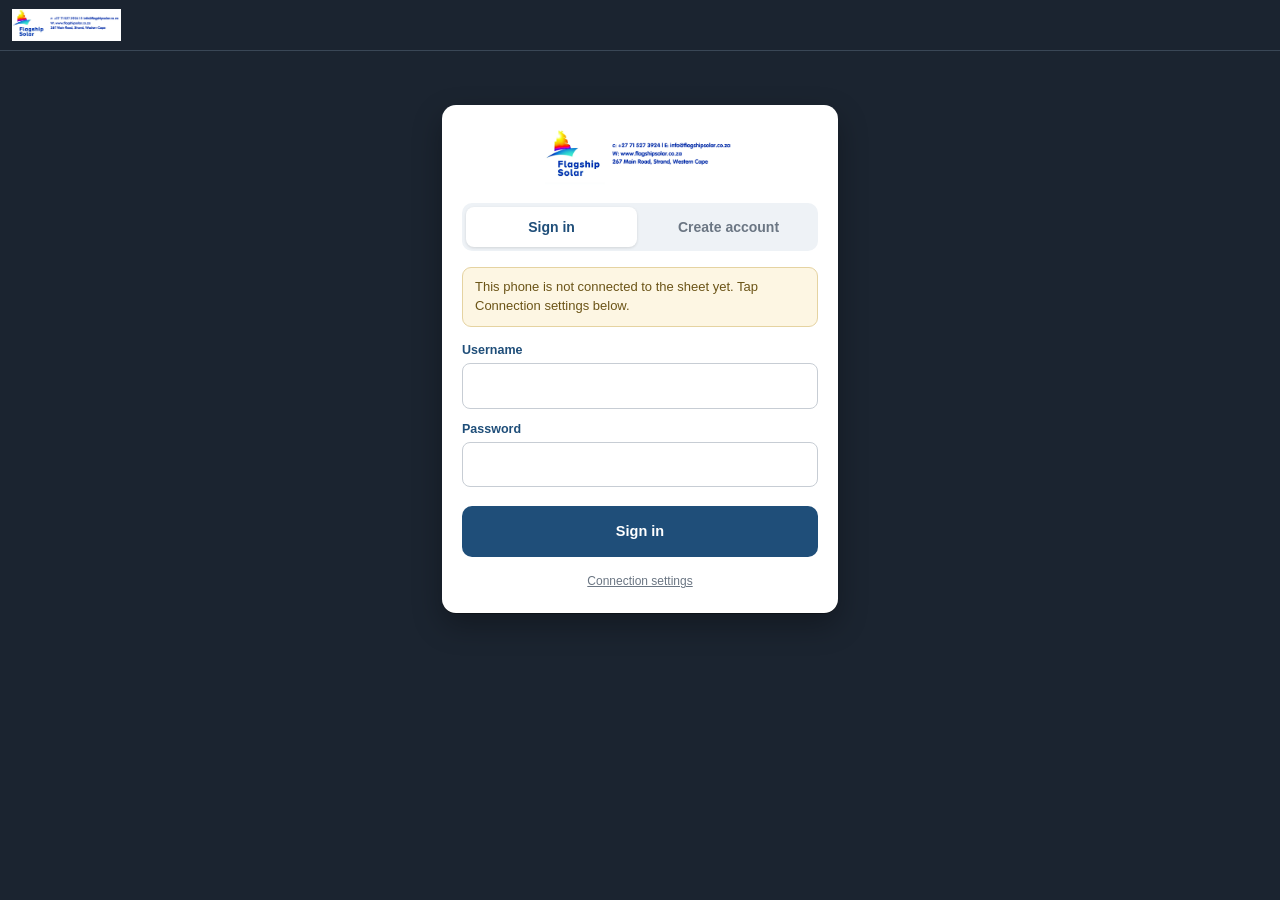
==== commit 6e596c32: "Add files via upload" ====
--- a/index.html
+++ b/index.html
@@ -76,6 +76,88 @@
   padding:9px 15px;font:inherit;font-size:14px;font-weight:600;cursor:pointer}
 .pick button.on{background:var(--navy);border-color:var(--navy);color:#fff}
 .pick button.new{border-style:dashed;color:var(--muted)}
+
+.cyc{display:flex;align-items:center;gap:10px;margin:4px 0 2px}
+.cycbtn{flex:0 0 auto;border:1px solid var(--rule);background:#fff;color:var(--navy);border-radius:9px;
+  width:42px;height:42px;font:inherit;font-size:20px;font-weight:700;cursor:pointer;line-height:1}
+.cycbtn:active{background:#EEF2F6}
+.cyclab{flex:1;text-align:center;font-size:15px;font-weight:700;color:var(--navy)}
+
+.per{border:1px solid var(--rule);border-radius:11px;margin-bottom:9px;overflow:hidden;background:#fff}
+.per>.hd{display:flex;align-items:center;gap:11px;padding:13px 14px;cursor:pointer;background:#F7F9FB;
+  border:0;width:100%;font:inherit;text-align:left}
+.per>.hd:active{background:#EDF2F7}
+.per>.hd .nm{flex:1;font-size:16px;font-weight:700;color:var(--navy)}
+.per>.hd .sm{font-size:12.5px;color:var(--muted);font-variant-numeric:tabular-nums}
+.per>.hd .cv{color:#8A929B;font-size:15px;transition:transform .15s}
+.per.open>.hd .cv{transform:rotate(90deg)}
+.per.dirty>.hd .nm::after{content:'•';color:var(--red);margin-left:7px}
+.per>.bd{display:none;padding:4px 10px 12px}
+.per.open>.bd{display:block}
+
+.wk{display:flex;align-items:center;gap:9px;padding:9px 4px 5px;margin-top:4px}
+.wk .lb{flex:1;font-size:11.5px;font-weight:700;color:var(--muted);text-transform:uppercase;letter-spacing:.05em}
+.wk button{border:1px solid var(--rule);background:#fff;color:var(--navy);border-radius:7px;
+  padding:6px 11px;font:inherit;font-size:12px;font-weight:600;cursor:pointer}
+
+.dy{display:grid;grid-template-columns:52px 1fr;gap:10px;padding:8px 4px;border-top:1px solid #EDF1F4;align-items:start}
+.dy.we{background:#FBF7EF}
+.dy .dt{padding-top:7px}
+.dy .dt .dn{font-size:15px;font-weight:700;color:var(--ink);line-height:1.1;font-variant-numeric:tabular-nums}
+.dy .dt .dw{font-size:10.5px;color:var(--muted);text-transform:uppercase;letter-spacing:.04em}
+.dy.we .dt .dw{color:var(--red);font-weight:700}
+.dy .fl{min-width:0}
+.dy .on2{display:grid;grid-template-columns:1fr 1fr 66px;gap:6px}
+.dy input[type=time],.dy input[type=number],.dy .jn,.dy .nt2{width:100%;border:1px solid var(--rule);
+  border-radius:7px;padding:9px 7px;font:inherit;font-size:15px;outline:none;background:#fff}
+.dy input:focus{border-color:var(--navy);box-shadow:0 0 0 1px var(--navy)}
+.dy .ln2{display:grid;grid-template-columns:1fr 1fr;gap:6px;margin-top:6px}
+.dy .add2{width:100%;border:1px dashed var(--rule);background:#FBFCFD;color:var(--muted);border-radius:7px;
+  padding:9px;font:inherit;font-size:13px;cursor:pointer;text-align:left}
+.dy .add2:active{background:#F1F5F9}
+.dy .sum{font-size:12px;color:var(--navy);margin-top:6px;line-height:1.45}
+.dy .sum .ot{color:var(--red);font-weight:700}
+.dy .sum .clr{border:0;background:none;color:var(--red);font:inherit;font-size:12px;font-weight:600;
+  cursor:pointer;padding:0;margin-left:8px}
+.dy .sum.bad{color:var(--red)}
+
+.tot{margin-top:12px;padding:11px 13px;border-radius:9px;background:#EEF4FA;color:var(--navy);font-size:13.5px;line-height:1.6}
+.tot b{font-variant-numeric:tabular-nums}
+.tot .ot{color:var(--red)}
+
+.auth{max-width:420px;margin:0 auto;padding-top:6vh}
+.authcard{background:#fff;border-radius:14px;padding:24px 20px 22px;
+  box-shadow:0 1px 0 rgba(0,0,0,.35),0 12px 30px rgba(0,0,0,.3)}
+.authcard .lg{display:block;width:190px;max-width:66%;margin:0 auto 18px}
+.authcard h1{margin:0 0 4px;font-size:19px;color:var(--navy);text-align:center}
+.authcard .sb{margin:0 0 18px;font-size:13px;color:var(--muted);text-align:center}
+.authcard .msg{border-radius:9px;padding:10px 12px;font-size:13px;margin-bottom:14px;line-height:1.45}
+.authcard .msg.bad{background:#FDEDEC;color:#912F26;border:1px solid #F1C4BF}
+.authcard .msg.good{background:#EAF6EF;color:#1B6E48;border:1px solid #B6DFC8}
+.authcard .msg.wait{background:#FDF6E3;color:#6B5417;border:1px solid #E5D3A1}
+.authtabs{display:flex;gap:6px;margin-bottom:16px;background:#EEF2F6;border-radius:10px;padding:4px}
+.authtabs button{flex:1;border:0;background:none;color:var(--muted);border-radius:8px;padding:10px;
+  font:inherit;font-size:14px;font-weight:600;cursor:pointer}
+.authtabs button.on{background:#fff;color:var(--navy);box-shadow:0 1px 3px rgba(0,0,0,.12)}
+.authcard .who{text-align:center;font-size:12px;color:var(--muted);margin-top:16px}
+
+.role{display:inline-block;font-size:10.5px;font-weight:700;letter-spacing:.07em;text-transform:uppercase;
+  border-radius:5px;padding:2px 7px;margin-left:8px}
+.role.Admin{background:#1F4E79;color:#fff}
+.role.Technician{background:#1E8E5A;color:#fff}
+.role.Worker{background:#7A6320;color:#fff}
+.role.Pending{background:#E8E2D2;color:#6B5417}
+
+.usr{border:1px solid var(--rule);border-radius:11px;padding:13px 14px;margin-bottom:9px;background:#fff}
+.usr .top{display:flex;align-items:center;gap:8px;flex-wrap:wrap}
+.usr .top b{font-size:15.5px;color:var(--navy)}
+.usr .top .un{font-size:12.5px;color:var(--muted)}
+.usr .seen{font-size:11.5px;color:var(--muted);margin-top:3px}
+.usr .acts{display:flex;flex-wrap:wrap;gap:6px;margin-top:10px}
+.usr .acts button{border:1px solid var(--rule);background:#fff;color:var(--navy);border-radius:7px;
+  padding:7px 12px;font:inherit;font-size:12.5px;font-weight:600;cursor:pointer}
+.usr .acts button.on{background:var(--navy);border-color:var(--navy);color:#fff}
+.usr .acts button.danger{color:var(--red);border-color:#EBC7C2}
 
 .setrow{margin:11px 0}
 .setrow label{display:block;font-size:12.5px;font-weight:700;color:var(--navy);margin-bottom:4px}
@@ -219,7 +301,7 @@
 @media print{
   body{background:#fff;padding:0;font-size:10pt}
   .appbar,.actionbar,.notice,.tools,.add,.addrow,.hint,.findbtn,.scrim,
-  .sev button[aria-pressed="false"],#screenHome,#screenTime,#screenSettings,#screenJobs{display:none!important}
+  .sev button[aria-pressed="false"],#screenAuth,#screenHome,#screenTime,#screenSettings,#screenAdmin,#screenJobs{display:none!important}
   .wrap{max-width:none;padding:0}
   .printhead{display:flex;position:fixed;top:0;left:0;right:0;height:19mm;align-items:center;justify-content:center}
   .printhead img{height:15mm;width:auto}
@@ -259,10 +341,36 @@
   <div class="meta"><b id="barCount">—</b><span id="savedTag">inspections</span></div>
 </header>
 
+<!-- ================= SIGN IN ================= -->
+<div class="wrap auth" id="screenAuth">
+  <div class="authcard">
+    <img class="lg" src="[data-uri]" alt="Flagship Solar">
+    <div class="authtabs">
+      <button type="button" id="tabIn" class="on">Sign in</button>
+      <button type="button" id="tabUp">Create account</button>
+    </div>
+    <div id="authMsg"></div>
+    <div class="setrow" id="rowName" style="display:none">
+      <label for="auName">Your name</label>
+      <input id="auName" placeholder="As it should appear on the timesheet" autocomplete="name">
+    </div>
+    <div class="setrow">
+      <label for="auUser">Username</label>
+      <input id="auUser" autocapitalize="none" autocorrect="off" autocomplete="username">
+    </div>
+    <div class="setrow">
+      <label for="auPass">Password</label>
+      <input id="auPass" type="password" autocomplete="current-password">
+    </div>
+    <button class="btn" id="auGo" type="button" style="width:100%;margin-top:8px;padding:15px">Sign in</button>
+    <div class="who"><a href="#" id="auCfg" style="color:var(--muted)">Connection settings</a></div>
+  </div>
+</div>
+
 <!-- ================= HOME ================= -->
 <div class="wrap" id="screenHome">
   <div class="home">
-    <button class="tile" data-go="jobs" type="button">
+    <button class="tile" data-go="jobs" data-role="Admin,Technician" type="button">
       <span class="ic"><svg viewBox="0 0 24 24" fill="none" stroke="currentColor" stroke-width="1.7" stroke-linecap="round" stroke-linejoin="round"><path d="M3 8.5A1.5 1.5 0 0 1 4.5 7h2.2a1 1 0 0 0 .84-.46l.92-1.42A1 1 0 0 1 9.3 4.6h5.4a1 1 0 0 1 .84.52l.92 1.42a1 1 0 0 0 .84.46h2.2A1.5 1.5 0 0 1 21 8.5v9A1.5 1.5 0 0 1 19.5 19h-15A1.5 1.5 0 0 1 3 17.5z"/><circle cx="12" cy="12.8" r="3.6"/></svg></span>
       <span class="tx"><b>Inspections</b><span>Photo report, saved on this phone</span></span><span class="go">›</span>
     </button>
@@ -270,28 +378,46 @@
       <span class="ic"><svg viewBox="0 0 24 24" fill="none" stroke="currentColor" stroke-width="1.7" stroke-linecap="round" stroke-linejoin="round"><circle cx="12" cy="12" r="8.5"/><path d="M12 7.5V12l3 2"/></svg></span>
       <span class="tx"><b>Timesheets</b><span>Hours, sent to the sheet</span></span><span class="go">›</span>
     </button>
+    <button class="tile hidden" data-go="admin" data-role="Admin" type="button">
+      <span class="ic"><svg viewBox="0 0 24 24" fill="none" stroke="currentColor" stroke-width="1.7" stroke-linecap="round" stroke-linejoin="round"><circle cx="12" cy="8" r="3.4"/><path d="M4.5 19.5c.7-3.6 3.7-5.6 7.5-5.6s6.8 2 7.5 5.6"/></svg></span>
+      <span class="tx"><b>Users</b><span>Approve accounts and set roles</span></span><span class="go">›</span>
+    </button>
   </div>
   <div class="notice">
     <b>Inspections stay on this phone.</b> Export each one to PDF when you finish it — that PDF is the record, not the app.
   </div>
   <button class="btn ghost" id="btnSettings" type="button" style="width:100%">Settings</button>
+  <button class="btn ghost" id="btnSignOut" type="button" style="width:100%;margin-top:8px">Sign out</button>
+</div>
+
+<!-- ================= ADMIN ================= -->
+<div class="wrap hidden" id="screenAdmin">
+  <section class="sheet">
+    <div class="sheet-head"><h2>Users</h2><span class="tag">Admin</span></div>
+    <p class="hint">New accounts arrive as Pending. Give them a role and set them Active before they can sign in.</p>
+    <div id="usrList"></div>
+    <button class="btn ghost" id="usrRefresh" type="button" style="width:100%;margin-top:10px">Refresh</button>
+  </section>
 </div>
 
 <!-- ================= TIMESHEETS ================= -->
 <div class="wrap hidden" id="screenTime">
   <div id="tsWarn"></div>
   <section class="sheet">
-    <div class="sheet-head"><h2>Timesheet</h2><span class="tag" id="tsDayTag"></span></div>
-    <div class="tgrid">
-      <div class="wide"><label for="tsDate">Date</label><input type="date" id="tsDate"></div>
-      <div class="wide"><label for="tsJob">Job / site</label><input id="tsJob" placeholder="e.g. 15 Folkestone Street"></div>
+    <div class="sheet-head"><h2>Timesheet</h2><span class="tag" id="tsCycleTag"></span></div>
+    <div class="cyc">
+      <button class="cycbtn" id="cycPrev" type="button">‹</button>
+      <div class="cyclab" id="cycLab"></div>
+      <button class="cycbtn" id="cycNext" type="button">›</button>
     </div>
-    <h3 style="margin-top:18px">Who worked?</h3>
-    <div class="pick" id="tsPick"></div>
-    <div id="tsRows" style="margin-top:14px"></div>
+    <p class="hint">Pay cycle runs 25th to 24th. Tap a name to open their days, tap again to close.</p>
+    <div id="tsPeople"></div>
+    <div class="pick" style="margin-top:14px">
+      <button type="button" class="new" id="tsAddWorker">+ New worker</button>
+    </div>
   </section>
+  <div id="tsQueue"></div>
   <button class="btn" id="tsSend" type="button" style="width:100%;padding:16px">Send to sheet</button>
-  <div id="tsQueue"></div>
 </div>
 
 <!-- ================= SETTINGS ================= -->
@@ -302,15 +428,6 @@
       <label for="setUrl">Sheet web app URL</label>
       <input id="setUrl" placeholder="https://script.google.com/macros/s/.../exec">
       <div class="sub">From Apps Script: Deploy &rarr; New deployment &rarr; Web app.</div>
-    </div>
-    <div class="setrow">
-      <label for="setPass">Shared password</label>
-      <input id="setPass" type="password" placeholder="The one you set in the script">
-      <div class="sub">Must match SHARED_PASSWORD in Code.gs exactly.</div>
-    </div>
-    <div class="setrow">
-      <label for="setWho">Your name</label>
-      <input id="setWho" placeholder="Who is submitting from this phone">
     </div>
     <button class="btn" id="setTest" type="button" style="width:100%;margin-top:6px">Save and test</button>
     <div id="setResult" style="margin-top:12px"></div>
@@ -499,7 +616,7 @@
   return new Promise(function(res,rej){var q=tx(store,'readonly').getAll();q.onsuccess=function(){res(q.result||[])};q.onerror=function(){rej(q.error)}}); }
 function get1(store,id){ if(MEM) return Promise.resolve(store==='jobs'?memJob(id):(store==='cfg'?(MEMCFG[id]||null):null));
   return new Promise(function(res,rej){var q=tx(store,'readonly').get(id);q.onsuccess=function(){res(q.result)};q.onerror=function(){rej(q.error)}}); }
-function del(store,id){ if(MEM){ MEMJOBS=MEMJOBS.filter(function(j){return j.id!==id}); return Promise.resolve(); }
+function del(store,id){ if(MEM){ if(store==='cfg') delete MEMCFG[id]; else MEMJOBS=MEMJOBS.filter(function(j){return j.id!==id}); return Promise.resolve(); }
   return new Promise(function(res,rej){var q=tx(store,'readwrite').delete(id);q.onsuccess=function(){res()};q.onerror=function(){rej(q.error)}}); }
 
 /* ============ slots ============ */
@@ -653,7 +770,7 @@
 document.addEventListener('input',function(e){ if(e.target.closest&&e.target.closest('#screenReport')) save(); });
 
 /* ============ screens ============ */
-var SCREENS=['screenHome','screenJobs','screenTime','screenSettings','screenReport'];
+var SCREENS=['screenAuth','screenHome','screenJobs','screenTime','screenSettings','screenAdmin','screenReport'];
 var backTo='screenHome';
 
 function show(id){
@@ -662,7 +779,7 @@
     if(el) el.classList[s===id?'remove':'add']('hidden');
   });
   document.getElementById('bar').classList[id==='screenReport'?'remove':'add']('hidden');
-  document.getElementById('btnBack').classList[id==='screenHome'?'add':'remove']('hidden');
+  document.getElementById('btnBack').classList[(id==='screenHome'||id==='screenAuth')?'add':'remove']('hidden');
   window.scrollTo(0,0);
 }
 
@@ -670,7 +787,13 @@
   currentId=null;
   backTo='screenHome';
   document.getElementById('barCount').textContent='—';
-  document.getElementById('savedTag').textContent='Flagship Solar';
+  document.getElementById('savedTag').textContent = ME ? ME.name+' · '+ME.role : 'Flagship Solar';
+
+  // The script enforces these too — hiding a tile only tidies the screen.
+  document.querySelectorAll('.tile[data-role]').forEach(function(t){
+    var ok = ME && t.getAttribute('data-role').split(',').indexOf(ME.role)>=0;
+    t.classList[ok?'remove':'add']('hidden');
+  });
   show('screenHome');
 }
 
@@ -724,20 +847,21 @@
   put('jobs',{id:id,title:'Untitled inspection',updated:Date.now(),data:null}).then(function(){ openJob(id) });
 });
 document.getElementById('btnBack').addEventListener('click',function(){
-  if(backTo==='screenJobs'){ showJobs(); } else { showHome(); }
+  if(backTo==='screenJobs') showJobs();
+  else if(backTo==='screenAuth') showAuth();
+  else showHome();
 });
 document.querySelectorAll('[data-go]').forEach(function(b){
   b.addEventListener('click',function(){
     var t=b.getAttribute('data-go');
     if(t==='jobs') showJobs();
     else if(t==='time') showTime();
+    else if(t==='admin') showAdmin();
   });
 });
 document.getElementById('btnSettings').addEventListener('click',function(){
   backTo='screenHome';
   document.getElementById('setUrl').value=CFG.url||'';
-  document.getElementById('setPass').value=CFG.pass||'';
-  document.getElementById('setWho').value=CFG.who||'';
   document.getElementById('setResult').innerHTML='';
   show('screenSettings');
 });
@@ -877,49 +1001,267 @@
 document.addEventListener('keydown',function(e){ if(e.key==='Escape'&&scrim) closeFinder() });
 
 
-/* ============ settings ============ */
-var CFG={url:'',pass:'',who:''};
+/* ============ settings + session ============ */
+var CFG={url:''};
+var ME=null;            // {username,pass,name,role}
 
 function loadCfg(){
-  return get1('cfg','app').then(function(c){ if(c) CFG={url:c.url||'',pass:c.pass||'',who:c.who||''}; })
+  return get1('cfg','app').then(function(c){ if(c) CFG.url=c.url||''; })
     .catch(function(){});
 }
-function saveCfg(){ return put('cfg',{id:'app',url:CFG.url,pass:CFG.pass,who:CFG.who}); }
+function saveCfg(){ return put('cfg',{id:'app',url:CFG.url}); }
+
+function loadSession(){
+  return get1('cfg','session').then(function(s){ if(s&&s.me) ME=s.me; }).catch(function(){});
+}
+function saveSession(){ return put('cfg',{id:'session',me:ME}); }
+function clearSession(){ ME=null; return del('cfg','session').catch(function(){}); }
 
 document.getElementById('setTest').addEventListener('click',function(){
   CFG.url=document.getElementById('setUrl').value.trim();
-  CFG.pass=document.getElementById('setPass').value;
-  CFG.who=document.getElementById('setWho').value.trim();
   var box=document.getElementById('setResult');
   saveCfg();
   if(!CFG.url){ box.innerHTML='<div class="queued">Paste the web app URL first.</div>'; return; }
   box.innerHTML='<div class="queued">Testing…</div>';
-  fetchWorkers().then(function(list){
-    box.innerHTML='<div class="calc">Connected. '+list.length+' workers found.</div>';
+  fetch(CFG.url+'?action=ping').then(function(r){ return r.json(); }).then(function(j){
+    box.innerHTML = j.ok
+      ? '<div class="calc">Connected to the sheet.</div>'
+      : '<div class="calc bad">Reached it, but it answered: '+esc(j.error||'?')+'</div>';
   }).catch(function(e){
     box.innerHTML='<div class="calc bad">Could not reach the sheet: '+esc(String(e.message||e))+
-      '<br>Check the URL, the password, and that the deployment is set to "Anyone".</div>';
+      '<br>Check the URL and that the deployment is set to "Anyone".</div>';
   });
 });
 
+/* ---- talking to the script ---- */
+function api(payload){
+  if(!CFG.url) return Promise.reject(new Error('No sheet connected. Open Settings.'));
+  if(ME){ payload.user=ME.username; payload.pass=ME.pass; }
+  return fetch(CFG.url,{
+    method:'POST',
+    headers:{'Content-Type':'text/plain;charset=utf-8'},  // avoids the CORS preflight Apps Script rejects
+    body:JSON.stringify(payload)
+  }).then(function(r){ return r.json(); }).then(function(j){
+    if(!j.ok) throw new Error(j.error||'rejected');
+    return j;
+  });
+}
+function apiGet(params){
+  if(!CFG.url) return Promise.reject(new Error('No sheet connected. Open Settings.'));
+  var q=Object.keys(params).map(function(k){
+    return encodeURIComponent(k)+'='+encodeURIComponent(params[k]);
+  }).join('&');
+  var auth = ME ? '&user='+encodeURIComponent(ME.username)+'&pass='+encodeURIComponent(ME.pass) : '';
+  return fetch(CFG.url+'?'+q+auth).then(function(r){ return r.json(); }).then(function(j){
+    if(!j.ok) throw new Error(j.error||'rejected');
+    return j;
+  });
+}
+var post=api;   // timesheet code calls post()
+
 function fetchWorkers(){
-  if(!CFG.url) return Promise.reject(new Error('no URL set'));
-  var u=CFG.url+'?action=workers&pass='+encodeURIComponent(CFG.pass);
-  return fetch(u).then(function(r){ return r.json(); }).then(function(j){
-    if(!j.ok) throw new Error(j.error||'rejected');
+  return apiGet({action:'workers'}).then(function(j){
     WORKERS=j.workers||[];
     return put('cfg',{id:'workers',list:WORKERS}).then(function(){ return WORKERS; });
   });
 }
 
+/* ============ sign in ============ */
+var AUTHMODE='in';
+
+function authMsg(kind,text){
+  document.getElementById('authMsg').innerHTML =
+    text ? '<div class="msg '+kind+'">'+esc(text)+'</div>' : '';
+}
+
+function setAuthMode(m){
+  AUTHMODE=m;
+  document.getElementById('tabIn').className = m==='in'?'on':'';
+  document.getElementById('tabUp').className = m==='up'?'on':'';
+  document.getElementById('rowName').style.display = m==='up'?'block':'none';
+  document.getElementById('auGo').textContent = m==='up'?'Create account':'Sign in';
+  document.getElementById('auPass').setAttribute('autocomplete', m==='up'?'new-password':'current-password');
+  authMsg('','');
+}
+document.getElementById('tabIn').addEventListener('click',function(){ setAuthMode('in') });
+document.getElementById('tabUp').addEventListener('click',function(){ setAuthMode('up') });
+document.getElementById('auCfg').addEventListener('click',function(e){
+  e.preventDefault();
+  backTo='screenAuth';
+  document.getElementById('setUrl').value=CFG.url||'';
+  document.getElementById('setResult').innerHTML='';
+  show('screenSettings');
+});
+
+function showAuth(){
+  ME=null;
+  document.getElementById('savedTag').textContent='';
+  document.getElementById('barCount').textContent='';
+  show('screenAuth');
+  if(!CFG.url) authMsg('wait','This phone is not connected to the sheet yet. Tap Connection settings below.');
+}
+
+document.getElementById('auGo').addEventListener('click',function(){
+  var user=document.getElementById('auUser').value.trim();
+  var pass=document.getElementById('auPass').value;
+  var name=document.getElementById('auName').value.trim();
+  if(!user||!pass){ authMsg('bad','Fill in your username and password.'); return; }
+
+  var btn=document.getElementById('auGo');
+  btn.disabled=true; btn.textContent='…';
+  authMsg('','');
+
+  var body = AUTHMODE==='up'
+    ? {action:'register',user:user,pass:pass,name:name||user}
+    : {action:'login',user:user,pass:pass};
+
+  // register/login carry their own credentials
+  var payload=body;
+  fetch(CFG.url,{method:'POST',headers:{'Content-Type':'text/plain;charset=utf-8'},
+    body:JSON.stringify(payload)})
+    .then(function(r){ return r.json(); })
+    .then(function(j){
+      btn.disabled=false;
+      setAuthMode(AUTHMODE);
+      if(!j.ok){ authMsg('bad', j.error||'That did not work.'); return; }
+
+      if(AUTHMODE==='up'){
+        if(j.status==='Active'){
+          authMsg('good', j.message+' Sign in above.');
+        } else {
+          authMsg('wait', j.message);
+        }
+        setAuthMode('in');
+        document.getElementById('auPass').value='';
+        return;
+      }
+
+      ME={username:j.user.username, pass:pass, name:j.user.name, role:j.user.role};
+      saveSession();
+      document.getElementById('auPass').value='';
+      showHome();
+    })
+    .catch(function(e){
+      btn.disabled=false; setAuthMode(AUTHMODE);
+      authMsg('bad','Could not reach the sheet: '+String(e.message||e));
+    });
+});
+
+document.getElementById('btnSignOut').addEventListener('click',function(){
+  if(!confirm('Sign out of this phone?')) return;
+  clearSession().then(showAuth);
+});
+
+/* ============ admin ============ */
+function showAdmin(){
+  backTo='screenHome';
+  document.getElementById('savedTag').textContent='users';
+  show('screenAdmin');
+  loadUsers();
+}
+document.getElementById('usrRefresh').addEventListener('click',loadUsers);
+
+function loadUsers(){
+  var box=document.getElementById('usrList');
+  box.innerHTML='<div class="queued">Loading…</div>';
+  apiGet({action:'users'}).then(function(j){
+    box.innerHTML='';
+    if(!j.users.length){ box.innerHTML='<div class="empty-state">No accounts yet.</div>'; return; }
+    j.users.forEach(function(u){ box.appendChild(userCard(u,j.roles)) });
+  }).catch(function(e){
+    box.innerHTML='<div class="calc bad">'+esc(String(e.message||e))+'</div>';
+  });
+}
+
+function userCard(u,roles){
+  var el=document.createElement('div');
+  el.className='usr';
+  var isMe = ME && u.username.toLowerCase()===ME.username.toLowerCase();
+  var badge = u.status.toLowerCase()==='active'
+    ? '<span class="role '+esc(u.role||'Pending')+'">'+esc(u.role||'no role')+'</span>'
+    : '<span class="role Pending">'+esc(u.status)+'</span>';
+
+  var acts = roles.map(function(r){
+    return '<button type="button" data-role="'+r+'"'+(u.role===r?' class="on"':'')+'>'+r+'</button>';
+  }).join('');
+
+  el.innerHTML=
+    '<div class="top"><b>'+esc(u.name||u.username)+'</b>'+badge+
+      '<span class="un">@'+esc(u.username)+(isMe?' — you':'')+'</span></div>'+
+    (u.lastSeen?'<div class="seen">Last seen '+esc(u.lastSeen)+'</div>':'')+
+    '<div class="acts">'+acts+
+      '<button type="button" data-act="active">'+(u.status.toLowerCase()==='active'?'Suspend':'Activate')+'</button>'+
+      '<button type="button" data-act="pw">Reset password</button>'+
+      (isMe?'':'<button type="button" class="danger" data-act="del">Delete</button>')+
+    '</div>';
+
+  el.querySelectorAll('[data-role]').forEach(function(b){
+    b.addEventListener('click',function(){
+      api({action:'setUser',target:u.username,role:b.getAttribute('data-role'),
+           status:u.status.toLowerCase()==='active'?'Active':'Pending'})
+        .then(loadUsers).catch(function(e){ alert(e.message) });
+    });
+  });
+  el.querySelector('[data-act="active"]').addEventListener('click',function(){
+    var next = u.status.toLowerCase()==='active' ? 'Suspended' : 'Active';
+    if(next==='Active' && !u.role){ alert('Give them a role first.'); return; }
+    api({action:'setUser',target:u.username,status:next}).then(loadUsers)
+      .catch(function(e){ alert(e.message) });
+  });
+  el.querySelector('[data-act="pw"]').addEventListener('click',function(){
+    var np=prompt('New password for '+u.username+':');
+    if(!np) return;
+    api({action:'resetPassword',target:u.username,newPass:np})
+      .then(function(){ alert('Password changed. Tell them the new one.') })
+      .catch(function(e){ alert(e.message) });
+  });
+  var d=el.querySelector('[data-act="del"]');
+  if(d) d.addEventListener('click',function(){
+    if(!confirm('Delete '+u.username+'? Their hours stay in the sheet.')) return;
+    api({action:'deleteUser',target:u.username}).then(loadUsers)
+      .catch(function(e){ alert(e.message) });
+  });
+  return el;
+}
+
 /* ============ timesheets ============ */
-var WORKERS=[], TSPICK=[];
-
-function todayISO(){
-  var d=new Date();
+/* Pay cycle runs the 25th of one month to the 24th of the next.
+   Entries are held on this phone per cycle, so a month can be typed
+   in over several sittings, then sent in one go. */
+
+var WORKERS=[], CYCLE=null, ENTRIES={}, OPEN=null;
+
+var DAYNAMES=['Sunday','Monday','Tuesday','Wednesday','Thursday','Friday','Saturday'];
+var MONTHS=['January','February','March','April','May','June','July','August','September','October','November','December'];
+
+function iso(d){
   return d.getFullYear()+'-'+String(d.getMonth()+1).padStart(2,'0')+'-'+String(d.getDate()).padStart(2,'0');
 }
-var DAYNAMES=['Sunday','Monday','Tuesday','Wednesday','Thursday','Friday','Saturday'];
+
+/* The cycle containing a given date. Cycle is named by its END month. */
+function cycleFor(d){
+  var y=d.getFullYear(), m=d.getMonth();
+  if(d.getDate()<25){ return {y:y,m:m}; }        // 1-24 -> ends this month
+  m++; if(m>11){ m=0; y++; }                      // 25+  -> ends next month
+  return {y:y,m:m};
+}
+function cycleDays(c){
+  var end=new Date(c.y,c.m,24);
+  var start=new Date(c.y,c.m-1,25);              // JS rolls the year over for us
+  var days=[], d=new Date(start);
+  while(d<=end){ days.push(new Date(d)); d.setDate(d.getDate()+1); }
+  return days;
+}
+function cycleKey(c){ return c.y+'-'+String(c.m+1).padStart(2,'0'); }
+function cycleLabel(c){
+  var s=new Date(c.y,c.m-1,25), e=new Date(c.y,c.m,24);
+  return '25 '+MONTHS[s.getMonth()].slice(0,3)+' — 24 '+MONTHS[e.getMonth()].slice(0,3)+' '+e.getFullYear();
+}
+function shiftCycle(c,n){
+  var m=c.m+n, y=c.y;
+  while(m>11){ m-=12; y++; } while(m<0){ m+=12; y--; }
+  return {y:y,m:m};
+}
 
 function mins(hhmm){
   if(!hhmm) return null;
@@ -929,21 +1271,19 @@
   return a*60+b;
 }
 
-/* Mirrors calc_() in Code.gs. The sheet recalculates on arrival — this
-   is only so the person can see the numbers before sending. */
+/* Mirrors calc_() in Code.gs — shown on screen so a mistyped time is
+   caught before it reaches the sheet. The sheet recalculates anyway. */
 function calcShift(dateStr,inStr,outStr,lunchMin){
   var d=new Date(dateStr+'T00:00:00');
   if(isNaN(d)) return null;
-  var dayType = d.getDay()===0?'Sunday':(d.getDay()===6?'Saturday':'Weekday');
+  var dayType=d.getDay()===0?'Sunday':(d.getDay()===6?'Saturday':'Weekday');
   var a=mins(inStr), b=mins(outStr);
   if(a===null||b===null) return null;
   if(b<a) b+=1440;
   var lunch=Number(lunchMin); if(isNaN(lunch)||lunch<0) lunch=30;
   var normal=0, ot=0;
   if(dayType==='Weekday'){
-    var early=(a<360)?(360-a):0;
-    var late=(b>1020)?(b-1020):0;
-    ot=early+late;
+    ot=((a<360)?(360-a):0)+((b>1020)?(b-1020):0);
     normal=Math.max(0, Math.min(b,1020)-Math.max(a,360))-lunch;
     if(normal<0) normal=0;
   } else {
@@ -956,165 +1296,273 @@
 
 function hm(h){
   var t=Math.round(h*60), H=Math.floor(t/60), M=t%60;
-  if(!H) return M+' min';
+  if(!H) return M+'m';
   return H+'h'+(M?' '+M+'m':'');
 }
 
+/* ---- storage of in-progress entries ---- */
+function entKey(){ return 'ts-'+cycleKey(CYCLE); }
+function loadEntries(){
+  return get1('cfg',entKey()).then(function(e){ ENTRIES=(e&&e.data)||{}; })
+    .catch(function(){ ENTRIES={}; });
+}
+var entTimer=null;
+function saveEntries(){
+  clearTimeout(entTimer);
+  entTimer=setTimeout(function(){
+    put('cfg',{id:entKey(),data:ENTRIES}).catch(function(){});
+  },500);
+}
+
+/* ---- screen ---- */
 function showTime(){
   backTo='screenHome';
   document.getElementById('savedTag').textContent='timesheet';
   document.getElementById('barCount').textContent='—';
-  var dt=document.getElementById('tsDate');
-  if(!dt.value) dt.value=todayISO();
-  stampDay();
+  if(!CYCLE) CYCLE=cycleFor(new Date());
   show('screenTime');
 
-  var warn=document.getElementById('tsWarn');
-  warn.innerHTML = CFG.url ? '' :
+  var aw=document.getElementById('tsAddWorker');
+  if(aw) aw.parentNode.style.display = (ME && ME.role==='Worker') ? 'none' : '';
+  document.getElementById('tsWarn').innerHTML = CFG.url ? '' :
     '<div class="queued"><b>No sheet connected yet.</b> Open Settings and paste the web app URL, otherwise hours can only be queued, not sent.</div>';
 
-  get1('cfg','workers').then(function(c){
+  loadEntries().then(function(){
+    return get1('cfg','workers');
+  }).then(function(c){
     WORKERS=(c&&c.list)||[];
-    renderPick();
-    if(CFG.url) fetchWorkers().then(renderPick).catch(function(){});
+    if(ME && ME.role==='Worker'){
+      WORKERS=[ME.name];
+      OPEN=ME.name;
+      renderCycle();
+      return;
+    }
+    renderCycle();
+    if(CFG.url) fetchWorkers().then(function(){
+      if(ME && ME.role==='Worker') WORKERS=[ME.name];
+      renderCycle();
+    }).catch(function(){});
   });
   renderQueue();
 }
 
-function stampDay(){
-  var v=document.getElementById('tsDate').value;
-  var tag=document.getElementById('tsDayTag');
-  if(!v){ tag.textContent=''; return; }
-  var d=new Date(v+'T00:00:00');
-  var name=DAYNAMES[d.getDay()];
-  tag.textContent = (d.getDay()===0||d.getDay()===6) ? name+' — all overtime' : name;
-}
-document.getElementById('tsDate').addEventListener('change',function(){
-  stampDay();
-  document.querySelectorAll('#tsRows .tsrow').forEach(recalcRow);
+function cycleOpen(){
+  if(ME && ME.role==='Admin') return true;
+  return cycleKey(CYCLE)===cycleKey(cycleFor(new Date()));
+}
+
+function renderCycle(){
+  document.getElementById('cycLab').textContent=cycleLabel(CYCLE);
+  var closed=!cycleOpen();
+  document.getElementById('tsSend').style.display = closed?'none':'';
+  var w=document.getElementById('tsWarn');
+  if(closed) w.innerHTML='<div class="queued"><b>This cycle is closed.</b> You can look at it, but only the current cycle can be changed.</div>';
+  else if(CFG.url) w.innerHTML='';
+  document.getElementById('cycCount');
+  var tag=document.getElementById('cycCycleTag')||document.getElementById('tsCycleTag');
+  if(tag) tag.textContent='Pay cycle';
+  renderPeople();
+}
+
+document.getElementById('cycPrev').addEventListener('click',function(){
+  CYCLE=shiftCycle(CYCLE,-1); OPEN=null; loadEntries().then(renderCycle);
 });
-
-function renderPick(){
-  var box=document.getElementById('tsPick');
+document.getElementById('cycNext').addEventListener('click',function(){
+  CYCLE=shiftCycle(CYCLE,1); OPEN=null; loadEntries().then(renderCycle);
+});
+
+function workerTotals(name){
+  var e=ENTRIES[name]||{}, n=0, ot=0, days=0;
+  Object.keys(e).forEach(function(dk){
+    var r=e[dk];
+    if(!r||!r.on) return;
+    var c=calcShift(dk,r.ti,r.to,r.lu);
+    if(!c) return;
+    n+=c.normal; ot+=c.overtime; days++;
+  });
+  return {normal:Math.round(n*100)/100, ot:Math.round(ot*100)/100, days:days};
+}
+
+function renderPeople(){
+  var box=document.getElementById('tsPeople');
   box.innerHTML='';
-  WORKERS.forEach(function(n){
-    var b=document.createElement('button');
-    b.type='button'; b.textContent=n;
-    if(TSPICK.indexOf(n)>=0) b.className='on';
-    b.addEventListener('click',function(){ toggleWorker(n) });
-    box.appendChild(b);
-  });
-  var add=document.createElement('button');
-  add.type='button'; add.className='new'; add.textContent='+ New worker';
-  add.addEventListener('click',addWorker);
-  box.appendChild(add);
-}
-
-function toggleWorker(n){
-  var i=TSPICK.indexOf(n);
-  if(i>=0){ TSPICK.splice(i,1); var r=document.querySelector('#tsRows [data-w="'+cssEsc(n)+'"]'); if(r) r.remove(); }
-  else { TSPICK.push(n); document.getElementById('tsRows').appendChild(makeRow(n)); }
-  renderPick();
-}
-function cssEsc(s){ return String(s).replace(/"/g,'\\"'); }
-
-function addWorker(){
+  if(!WORKERS.length){
+    box.innerHTML='<div class="empty-state" style="color:var(--muted)">No workers yet. Add one below.</div>';
+    return;
+  }
+  WORKERS.forEach(function(name){
+    var t=workerTotals(name);
+    var per=document.createElement('div');
+    per.className='per'+(OPEN===name?' open':'')+(t.days?' dirty':'');
+    per.innerHTML=
+      '<button class="hd" type="button">'+
+        '<span class="nm">'+esc(name)+'</span>'+
+        '<span class="sm">'+(t.days? t.days+'d · '+hm(t.normal)+(t.ot?' +'+hm(t.ot):'') : '—')+'</span>'+
+        '<span class="cv">›</span>'+
+      '</button><div class="bd"></div>';
+    per.querySelector('.hd').addEventListener('click',function(){
+      OPEN = (OPEN===name) ? null : name;
+      renderPeople();
+      if(OPEN===name){
+        var el=document.querySelector('.per.open');
+        if(el) el.scrollIntoView({block:'start',behavior:'smooth'});
+      }
+    });
+    if(OPEN===name) fillDays(per.querySelector('.bd'), name);
+    box.appendChild(per);
+  });
+}
+
+function fillDays(bd,name){
+  var days=cycleDays(CYCLE);
+  if(!ENTRIES[name]) ENTRIES[name]={};
+
+  // week fill bar
+  var bar=document.createElement('div');
+  bar.className='wk';
+  bar.innerHTML='<span class="lb">'+days.length+' days</span>'+
+    '<button type="button" data-fill="wd">Fill weekdays 07:00–17:00</button>'+
+    '<button type="button" data-clear="1">Clear all</button>';
+  bar.querySelector('[data-fill]').addEventListener('click',function(){
+    days.forEach(function(d){
+      var g=d.getDay();
+      if(g===0||g===6) return;
+      var k=iso(d);
+      if(!ENTRIES[name][k] || !ENTRIES[name][k].on)
+        ENTRIES[name][k]={on:true,ti:'07:00',to:'17:00',lu:30,job:'',note:''};
+    });
+    saveEntries(); renderPeople();
+  });
+  bar.querySelector('[data-clear]').addEventListener('click',function(){
+    if(!confirm('Clear every day for '+name+' in this cycle?')) return;
+    ENTRIES[name]={}; saveEntries(); renderPeople();
+  });
+  bd.appendChild(bar);
+
+  days.forEach(function(d){
+    var k=iso(d), g=d.getDay(), we=(g===0||g===6);
+    var row=document.createElement('div');
+    row.className='dy'+(we?' we':'');
+    var r=ENTRIES[name][k];
+
+    var left='<div class="dt"><div class="dn">'+d.getDate()+'</div>'+
+      '<div class="dw">'+DAYNAMES[g].slice(0,3)+'</div></div>';
+
+    if(!r||!r.on){
+      row.innerHTML=left+'<div class="fl"><button class="add2" type="button">+ '+
+        DAYNAMES[g]+' '+d.getDate()+' '+MONTHS[d.getMonth()].slice(0,3)+
+        (we?' — weekend, all overtime':'')+'</button></div>';
+      row.querySelector('.add2').addEventListener('click',function(){
+        ENTRIES[name][k]={on:true,ti:'07:00',to:'17:00',lu:30,job:'',note:''};
+        saveEntries(); renderPeople();
+      });
+    } else {
+      row.innerHTML=left+
+        '<div class="fl">'+
+          '<div class="on2">'+
+            '<input type="time" class="ti" value="'+esc(r.ti||'')+'">'+
+            '<input type="time" class="to" value="'+esc(r.to||'')+'">'+
+            '<input type="number" class="lu" value="'+(r.lu===undefined?30:r.lu)+'" min="0" step="5" inputmode="numeric" title="Lunch minutes">'+
+          '</div>'+
+          '<div class="ln2">'+
+            '<input class="jn" placeholder="Job / site" value="'+esc(r.job||'')+'">'+
+            '<input class="nt2" placeholder="Note — sick, off, etc." value="'+esc(r.note||'')+'">'+
+          '</div>'+
+          '<div class="sum"></div>'+
+        '</div>';
+
+      var upd=function(){
+        r.ti=row.querySelector('.ti').value;
+        r.to=row.querySelector('.to').value;
+        r.lu=row.querySelector('.lu').value;
+        r.job=row.querySelector('.jn').value;
+        r.note=row.querySelector('.nt2').value;
+        paint();
+        saveEntries();
+      };
+      var paint=function(){
+        var c=calcShift(k,r.ti,r.to,r.lu);
+        var s=row.querySelector('.sum');
+        if(!c){ s.className='sum bad'; s.textContent='Both times needed.'; return; }
+        s.className='sum';
+        var txt='normal <b>'+hm(c.normal)+'</b>';
+        if(c.overtime>0) txt+=' · overtime <b class="ot">'+hm(c.overtime)+'</b>';
+        if(c.dayType!=='Weekday') txt=c.dayType+' — overtime <b class="ot">'+hm(c.overtime)+'</b>';
+        s.innerHTML=txt+'<button class="clr" type="button">Remove</button>';
+        s.querySelector('.clr').addEventListener('click',function(){
+          delete ENTRIES[name][k]; saveEntries(); renderPeople();
+        });
+      };
+      row.querySelectorAll('input').forEach(function(i){ i.addEventListener('input',upd) });
+      paint();
+    }
+    bd.appendChild(row);
+  });
+
+  var t=workerTotals(name);
+  var tot=document.createElement('div');
+  tot.className='tot';
+  tot.innerHTML=esc(name)+' · <b>'+t.days+'</b> days · normal <b>'+hm(t.normal)+
+    '</b> · overtime <b class="ot">'+hm(t.ot)+'</b>';
+  bd.appendChild(tot);
+}
+
+/* ---- workers ---- */
+document.getElementById('tsAddWorker').addEventListener('click',function(){
   var n=prompt('Name of the new worker:');
   if(!n) return;
   n=n.trim(); if(!n) return;
   if(WORKERS.indexOf(n)<0) WORKERS.push(n);
-  renderPick();
-  toggleWorker(n);
   put('cfg',{id:'workers',list:WORKERS});
+  OPEN=n;
+  renderPeople();
   if(CFG.url){
     post({action:'addWorker',name:n}).catch(function(){
-      alert('Added on this phone. It will reach the sheet next time you send hours with signal.');
+      alert('Added on this phone. It will reach the sheet next time you send with signal.');
     });
   }
-}
-
-function makeRow(name){
-  var el=document.createElement('div');
-  el.className='tsrow';
-  el.setAttribute('data-w',name);
-  el.innerHTML=
-    '<div class="who"><b>'+esc(name)+'</b><button class="x" type="button">Remove</button></div>'+
-    '<div class="tgrid">'+
-      '<div><label>Time in</label><input type="time" class="ti" value="07:00"></div>'+
-      '<div><label>Time out</label><input type="time" class="to" value="17:00"></div>'+
-      '<div><label>Lunch (min)</label><input type="number" class="lu" value="30" min="0" step="5" inputmode="numeric"></div>'+
-      '<div><label>Note</label><input class="nt" placeholder="Optional"></div>'+
-    '</div>'+
-    '<div class="calc"></div>';
-  el.querySelector('.x').addEventListener('click',function(){ toggleWorker(name) });
-  el.querySelectorAll('input').forEach(function(i){ i.addEventListener('input',function(){ recalcRow(el) }) });
-  recalcRow(el);
-  return el;
-}
-
-function recalcRow(el){
-  var date=document.getElementById('tsDate').value;
-  var c=calcShift(date, el.querySelector('.ti').value, el.querySelector('.to').value, el.querySelector('.lu').value);
-  var box=el.querySelector('.calc');
-  if(!c){ box.className='calc bad'; box.textContent='Fill in the date and both times.'; return; }
-  box.className='calc';
-  var s=c.day+' · normal <b>'+hm(c.normal)+'</b>';
-  if(c.overtime>0) s+=' · overtime <b class="ot">'+hm(c.overtime)+'</b>';
-  s+=' · total <b>'+hm(c.total)+'</b>';
-  if(c.dayType!=='Weekday') s+='<br>'+c.dayType+' — every hour counts as overtime.';
-  box.innerHTML=s;
-}
-
-/* ---- sending, with a queue for when there's no signal ---- */
-function post(payload){
-  if(!CFG.url) return Promise.reject(new Error('no URL set'));
-  payload.pass=CFG.pass;
-  payload.submittedBy=CFG.who||'';
-  return fetch(CFG.url,{
-    method:'POST',
-    headers:{'Content-Type':'text/plain;charset=utf-8'},  // avoids the CORS preflight Apps Script rejects
-    body:JSON.stringify(payload)
-  }).then(function(r){ return r.json(); }).then(function(j){
-    if(!j.ok) throw new Error(j.error||'rejected');
-    return j;
-  });
-}
-
-function collectRows(){
-  var date=document.getElementById('tsDate').value;
-  var job=document.getElementById('tsJob').value.trim();
-  var rows=[], bad=0;
-  document.querySelectorAll('#tsRows .tsrow').forEach(function(el){
-    var w=el.getAttribute('data-w');
-    var ti=el.querySelector('.ti').value, to=el.querySelector('.to').value;
-    var lu=el.querySelector('.lu').value, nt=el.querySelector('.nt').value.trim();
-    if(!calcShift(date,ti,to,lu)){ bad++; return; }
-    rows.push({date:date,worker:w,job:job,timeIn:ti,timeOut:to,lunch:lu,note:nt});
-  });
-  return {rows:rows,bad:bad,date:date};
+});
+
+/* ---- sending ---- */
+function collectAll(){
+  var rows=[];
+  Object.keys(ENTRIES).forEach(function(name){
+    var e=ENTRIES[name]||{};
+    Object.keys(e).sort().forEach(function(k){
+      var r=e[k];
+      if(!r||!r.on) return;
+      if(!calcShift(k,r.ti,r.to,r.lu)) return;
+      rows.push({date:k,worker:name,job:r.job||'',timeIn:r.ti,timeOut:r.to,
+                 lunch:r.lu,note:r.note||''});
+    });
+  });
+  return rows;
 }
 
 document.getElementById('tsSend').addEventListener('click',function(){
-  var c=collectRows();
-  if(!c.date){ alert('Pick a date first.'); return; }
-  if(!c.rows.length){ alert(c.bad?'Check the times — none of the rows are complete.':'Pick who worked first.'); return; }
+  var rows=collectAll();
+  if(!rows.length){ alert('Nothing filled in yet for this cycle.'); return; }
+  if(!confirm('Send '+rows.length+' entries for '+cycleLabel(CYCLE)+'?\n\nSending twice will create duplicate rows in the sheet.')) return;
 
   var btn=document.getElementById('tsSend');
   btn.disabled=true; btn.textContent='Sending…';
 
-  post({action:'timesheets',rows:c.rows}).then(function(j){
+  post({action:'timesheets',rows:rows}).then(function(j){
     btn.disabled=false; btn.textContent='Send to sheet';
-    alert(j.written+(j.written===1?' entry':' entries')+' written to the sheet.');
-    TSPICK=[]; document.getElementById('tsRows').innerHTML='';
-    document.getElementById('tsJob').value='';
-    renderPick();
-    flushQueue();
-  }).catch(function(e){
-    queue(c.rows).then(function(){
+    var msg=[];
+    if(j.written) msg.push(j.written+' added');
+    if(j.updated) msg.push(j.updated+' updated');
+    if(j.closed)  msg.push(j.closed+' skipped — closed cycle');
+    if(j.blocked) msg.push(j.blocked+' refused — not yours to file');
+    alert(msg.length?msg.join(', ')+'.':'Nothing changed — those entries were already in the sheet.');
+    ENTRIES={}; put('cfg',{id:entKey(),data:{}});
+    OPEN=null; renderPeople(); flushQueue();
+  }).catch(function(){
+    queue(rows).then(function(){
       btn.disabled=false; btn.textContent='Send to sheet';
-      alert('No connection — '+c.rows.length+' entries saved on this phone. Open Timesheets again with signal and they will go through.');
-      TSPICK=[]; document.getElementById('tsRows').innerHTML='';
-      renderPick(); renderQueue();
+      alert('No connection — '+rows.length+' entries saved on this phone. Open this again with signal and they will go through.');
+      ENTRIES={}; put('cfg',{id:entKey(),data:{}});
+      OPEN=null; renderPeople(); renderQueue();
     });
   });
 });
@@ -1132,7 +1580,7 @@
     var box=document.getElementById('tsQueue');
     if(!n){ box.innerHTML=''; return; }
     box.innerHTML='<div class="queued"><b>'+n+(n===1?' entry':' entries')+' waiting to send.</b> '+
-      'They will go through automatically next time you open this with signal.</div>';
+      'They go through automatically next time you open this with signal.</div>';
     if(CFG.url&&navigator.onLine) flushQueue();
   }).catch(function(){});
 }
@@ -1150,7 +1598,20 @@
 window.addEventListener('online',flushQueue);
 
 /* ============ boot ============ */
-open().then(seedClauses).then(loadCfg).then(showHome).catch(function(err){
+function boot(){
+  if(!CFG.url){ showAuth(); return; }
+  if(!ME){ showAuth(); return; }
+  // confirm the account is still valid and the role hasn't changed
+  apiGet({action:'me'}).then(function(j){
+    ME.name=j.user.name; ME.role=j.user.role;
+    saveSession(); showHome();
+  }).catch(function(e){
+    if(navigator.onLine){ clearSession().then(function(){ showAuth(); authMsg('bad',String(e.message||e)); }); }
+    else { showHome(); }   // offline: trust the stored session
+  });
+}
+
+open().then(seedClauses).then(loadCfg).then(loadSession).then(boot).catch(function(err){
   console.error('storage unavailable', err);
   MEM = true;
   CLAUSES = SEED.map(function(s,i){ return {id:'seed-'+i, std:s[0], clause:s[1], title:s[2], terms:s[3], own:false}; });
@@ -1158,7 +1619,7 @@
   n.className = 'notice warn';
   n.innerHTML = '<b>Nothing can be saved right now.</b> This browser is blocking local storage \u2014 usually because the file was opened straight from the phone (a <i>file://</i> address) or in a private window. The camera and PDF still work, but close the tab and you lose the job. Put the files on an https address to fix it.';
   document.getElementById('screenHome').prepend(n);
-  showHome();
+  showAuth();
 });
 
 if('serviceWorker' in navigator){
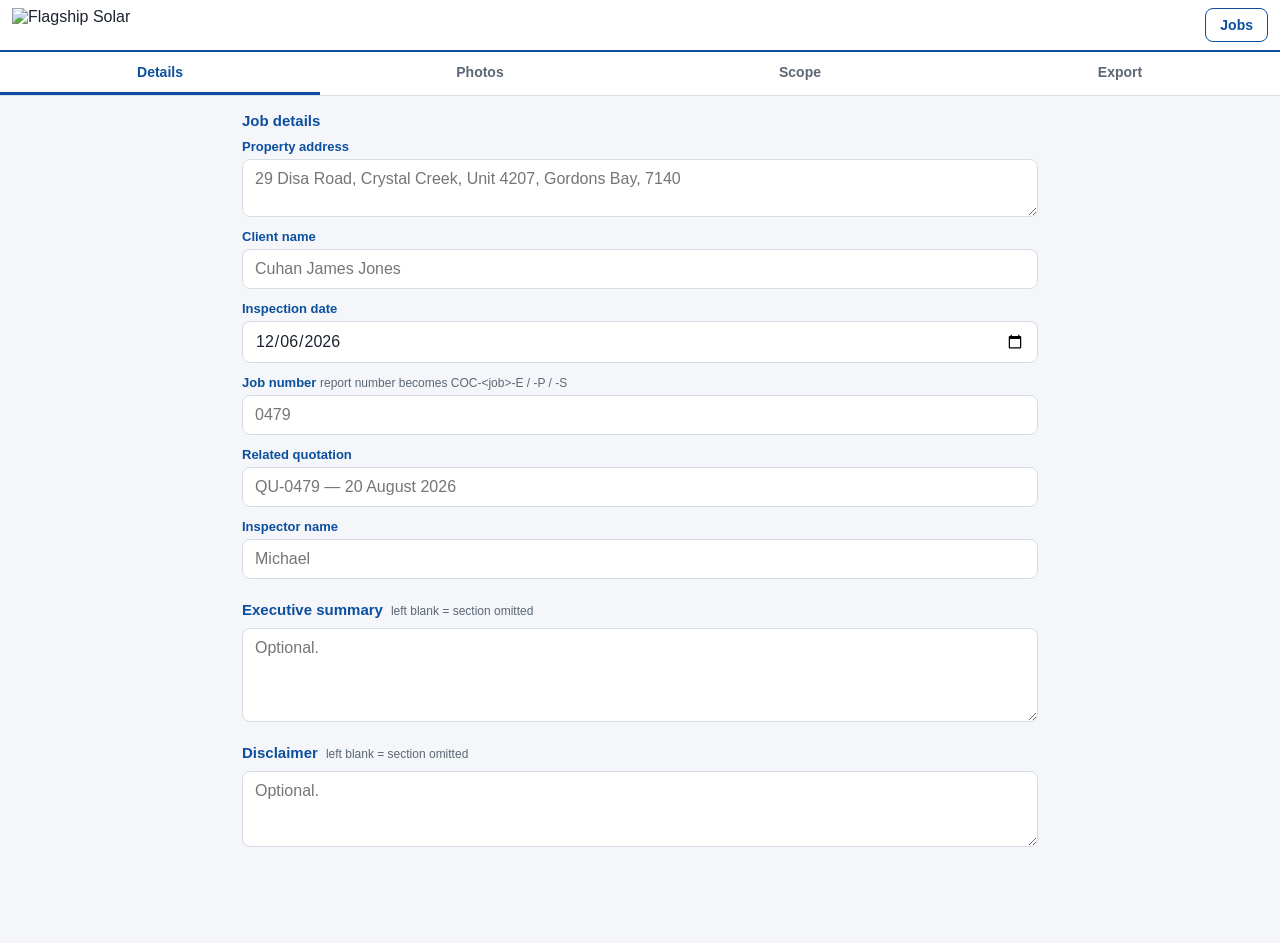
==== commit 556d19a1: "Add files via upload" ====
--- a/index.html
+++ b/index.html
@@ -3,1629 +3,123 @@
 <head>
 <meta charset="utf-8">
 <meta name="viewport" content="width=device-width, initial-scale=1, viewport-fit=cover">
-<meta name="theme-color" content="#1F4E79">
-<link rel="manifest" href="./manifest.webmanifest">
-<link rel="apple-touch-icon" href="./icon-192.png">
-<meta name="apple-mobile-web-app-capable" content="yes">
-<meta name="apple-mobile-web-app-title" content="Flagship">
+<meta name="theme-color" content="#0b4f9e">
 <title>Flagship Solar — Inspections</title>
-<style>
-:root{
-  --navy:#1F4E79; --navy-deep:#143352; --red:#C0392B;
-  --slate:#1B2430; --slate-2:#26313F; --edge:#3A4756;
-  --paper:#FFF; --ink:#1F2933; --muted:#6B7683; --rule:#C7CDD4; --ok:#1E8E5A;
-}
-*{box-sizing:border-box;-webkit-tap-highlight-color:transparent}
-html,body{margin:0;padding:0}
-body{background:var(--slate);color:var(--ink);
-  font-family:-apple-system,BlinkMacSystemFont,"Segoe UI",Roboto,"Helvetica Neue",Arial,sans-serif;
-  font-size:16px;line-height:1.45;padding-bottom:112px}
-.wrap{max-width:900px;margin:0 auto;padding:0 12px}
-.hidden{display:none!important}
-
-/* app chrome */
-.appbar{position:sticky;top:0;z-index:40;background:var(--slate);
-  border-bottom:1px solid var(--edge);padding:9px 12px;display:flex;align-items:center;gap:11px}
-.appbar img{height:32px;width:auto;display:block}
-.appbar .back{border:1px solid var(--edge);background:transparent;color:#C9D3DD;border-radius:9px;
-  padding:9px 13px;font:inherit;font-size:14px;font-weight:600;cursor:pointer}
-.appbar .meta{margin-left:auto;text-align:right;color:#9AA6B4;font-size:11.5px;line-height:1.25}
-.appbar .meta b{color:#fff;font-size:14px;display:block;font-variant-numeric:tabular-nums}
-.saved{color:var(--ok)!important;font-weight:600}
-
-.notice{background:#1E3247;border:1px solid #2F4C68;color:#BBD3E8;border-radius:10px;
-  padding:11px 13px;margin:12px 0;font-size:13.5px}
-.notice b{color:#fff}
-.notice.warn{background:#33291A;border-color:#6B5327;color:#E8D6A8}
-.notice.warn b{color:#FFD97A}
-
-/* jobs list */
-.joblist{margin:12px 0}
-.home{display:grid;gap:10px;margin:14px 0}
-.tile{background:var(--slate-2);border:1px solid var(--edge);border-radius:12px;padding:17px 16px;
-  text-align:left;cursor:pointer;display:flex;align-items:center;gap:14px;font:inherit}
-.tile:active{background:#2E3B4B}
-.tile .ic{width:40px;height:40px;flex:0 0 40px;border-radius:10px;background:var(--navy);
-  display:flex;align-items:center;justify-content:center;color:#fff}
-.tile .ic svg{width:21px;height:21px}
-.tile .tx{flex:1;min-width:0}
-.tile .tx b{display:block;color:#fff;font-size:16px;font-weight:600}
-.tile .tx span{color:#93A0AE;font-size:12.5px}
-.tile .go{color:#6C7A89;font-size:20px}
-
-.tsrow{background:#fff;border:1px solid var(--rule);border-radius:11px;padding:13px 14px;margin-bottom:10px}
-.tsrow .who{display:flex;align-items:center;gap:10px;margin-bottom:9px}
-.tsrow .who b{flex:1;font-size:16px;color:var(--navy)}
-.tsrow .who .x{border:0;background:none;color:var(--red);font:inherit;font-size:13px;font-weight:600;
-  cursor:pointer;padding:4px 2px}
-.tgrid{display:grid;grid-template-columns:1fr 1fr;gap:9px}
-.tgrid label{display:block;font-size:11.5px;font-weight:700;color:var(--muted);
-  text-transform:uppercase;letter-spacing:.05em;margin-bottom:3px}
-.tgrid input{width:100%;border:1px solid var(--rule);border-radius:8px;padding:11px 9px;
-  font:inherit;font-size:16px;outline:none;background:#fff}
-.tgrid input:focus{border-color:var(--navy);box-shadow:0 0 0 1px var(--navy)}
-.tgrid .wide{grid-column:1 / -1}
-.calc{margin-top:10px;padding:9px 11px;border-radius:8px;background:#EEF4FA;color:var(--navy);
-  font-size:13px;line-height:1.5}
-.calc b{font-variant-numeric:tabular-nums}
-.calc .ot{color:var(--red);font-weight:700}
-.calc.bad{background:#FDEDEC;color:var(--red)}
-
-.pick{display:flex;flex-wrap:wrap;gap:7px;margin:10px 0 4px}
-.pick button{border:1px solid var(--rule);background:#fff;color:var(--navy);border-radius:999px;
-  padding:9px 15px;font:inherit;font-size:14px;font-weight:600;cursor:pointer}
-.pick button.on{background:var(--navy);border-color:var(--navy);color:#fff}
-.pick button.new{border-style:dashed;color:var(--muted)}
-
-.cyc{display:flex;align-items:center;gap:10px;margin:4px 0 2px}
-.cycbtn{flex:0 0 auto;border:1px solid var(--rule);background:#fff;color:var(--navy);border-radius:9px;
-  width:42px;height:42px;font:inherit;font-size:20px;font-weight:700;cursor:pointer;line-height:1}
-.cycbtn:active{background:#EEF2F6}
-.cyclab{flex:1;text-align:center;font-size:15px;font-weight:700;color:var(--navy)}
-
-.per{border:1px solid var(--rule);border-radius:11px;margin-bottom:9px;overflow:hidden;background:#fff}
-.per>.hd{display:flex;align-items:center;gap:11px;padding:13px 14px;cursor:pointer;background:#F7F9FB;
-  border:0;width:100%;font:inherit;text-align:left}
-.per>.hd:active{background:#EDF2F7}
-.per>.hd .nm{flex:1;font-size:16px;font-weight:700;color:var(--navy)}
-.per>.hd .sm{font-size:12.5px;color:var(--muted);font-variant-numeric:tabular-nums}
-.per>.hd .cv{color:#8A929B;font-size:15px;transition:transform .15s}
-.per.open>.hd .cv{transform:rotate(90deg)}
-.per.dirty>.hd .nm::after{content:'•';color:var(--red);margin-left:7px}
-.per>.bd{display:none;padding:4px 10px 12px}
-.per.open>.bd{display:block}
-
-.wk{display:flex;align-items:center;gap:9px;padding:9px 4px 5px;margin-top:4px}
-.wk .lb{flex:1;font-size:11.5px;font-weight:700;color:var(--muted);text-transform:uppercase;letter-spacing:.05em}
-.wk button{border:1px solid var(--rule);background:#fff;color:var(--navy);border-radius:7px;
-  padding:6px 11px;font:inherit;font-size:12px;font-weight:600;cursor:pointer}
-
-.dy{display:grid;grid-template-columns:52px 1fr;gap:10px;padding:8px 4px;border-top:1px solid #EDF1F4;align-items:start}
-.dy.we{background:#FBF7EF}
-.dy .dt{padding-top:7px}
-.dy .dt .dn{font-size:15px;font-weight:700;color:var(--ink);line-height:1.1;font-variant-numeric:tabular-nums}
-.dy .dt .dw{font-size:10.5px;color:var(--muted);text-transform:uppercase;letter-spacing:.04em}
-.dy.we .dt .dw{color:var(--red);font-weight:700}
-.dy .fl{min-width:0}
-.dy .on2{display:grid;grid-template-columns:1fr 1fr 66px;gap:6px}
-.dy input[type=time],.dy input[type=number],.dy .jn,.dy .nt2{width:100%;border:1px solid var(--rule);
-  border-radius:7px;padding:9px 7px;font:inherit;font-size:15px;outline:none;background:#fff}
-.dy input:focus{border-color:var(--navy);box-shadow:0 0 0 1px var(--navy)}
-.dy .ln2{display:grid;grid-template-columns:1fr 1fr;gap:6px;margin-top:6px}
-.dy .add2{width:100%;border:1px dashed var(--rule);background:#FBFCFD;color:var(--muted);border-radius:7px;
-  padding:9px;font:inherit;font-size:13px;cursor:pointer;text-align:left}
-.dy .add2:active{background:#F1F5F9}
-.dy .sum{font-size:12px;color:var(--navy);margin-top:6px;line-height:1.45}
-.dy .sum .ot{color:var(--red);font-weight:700}
-.dy .sum .clr{border:0;background:none;color:var(--red);font:inherit;font-size:12px;font-weight:600;
-  cursor:pointer;padding:0;margin-left:8px}
-.dy .sum.bad{color:var(--red)}
-
-.tot{margin-top:12px;padding:11px 13px;border-radius:9px;background:#EEF4FA;color:var(--navy);font-size:13.5px;line-height:1.6}
-.tot b{font-variant-numeric:tabular-nums}
-.tot .ot{color:var(--red)}
-
-.auth{max-width:420px;margin:0 auto;padding-top:6vh}
-.authcard{background:#fff;border-radius:14px;padding:24px 20px 22px;
-  box-shadow:0 1px 0 rgba(0,0,0,.35),0 12px 30px rgba(0,0,0,.3)}
-.authcard .lg{display:block;width:190px;max-width:66%;margin:0 auto 18px}
-.authcard h1{margin:0 0 4px;font-size:19px;color:var(--navy);text-align:center}
-.authcard .sb{margin:0 0 18px;font-size:13px;color:var(--muted);text-align:center}
-.authcard .msg{border-radius:9px;padding:10px 12px;font-size:13px;margin-bottom:14px;line-height:1.45}
-.authcard .msg.bad{background:#FDEDEC;color:#912F26;border:1px solid #F1C4BF}
-.authcard .msg.good{background:#EAF6EF;color:#1B6E48;border:1px solid #B6DFC8}
-.authcard .msg.wait{background:#FDF6E3;color:#6B5417;border:1px solid #E5D3A1}
-.authtabs{display:flex;gap:6px;margin-bottom:16px;background:#EEF2F6;border-radius:10px;padding:4px}
-.authtabs button{flex:1;border:0;background:none;color:var(--muted);border-radius:8px;padding:10px;
-  font:inherit;font-size:14px;font-weight:600;cursor:pointer}
-.authtabs button.on{background:#fff;color:var(--navy);box-shadow:0 1px 3px rgba(0,0,0,.12)}
-.authcard .who{text-align:center;font-size:12px;color:var(--muted);margin-top:16px}
-
-.role{display:inline-block;font-size:10.5px;font-weight:700;letter-spacing:.07em;text-transform:uppercase;
-  border-radius:5px;padding:2px 7px;margin-left:8px}
-.role.Admin{background:#1F4E79;color:#fff}
-.role.Technician{background:#1E8E5A;color:#fff}
-.role.Worker{background:#7A6320;color:#fff}
-.role.Pending{background:#E8E2D2;color:#6B5417}
-
-.usr{border:1px solid var(--rule);border-radius:11px;padding:13px 14px;margin-bottom:9px;background:#fff}
-.usr .top{display:flex;align-items:center;gap:8px;flex-wrap:wrap}
-.usr .top b{font-size:15.5px;color:var(--navy)}
-.usr .top .un{font-size:12.5px;color:var(--muted)}
-.usr .seen{font-size:11.5px;color:var(--muted);margin-top:3px}
-.usr .acts{display:flex;flex-wrap:wrap;gap:6px;margin-top:10px}
-.usr .acts button{border:1px solid var(--rule);background:#fff;color:var(--navy);border-radius:7px;
-  padding:7px 12px;font:inherit;font-size:12.5px;font-weight:600;cursor:pointer}
-.usr .acts button.on{background:var(--navy);border-color:var(--navy);color:#fff}
-.usr .acts button.danger{color:var(--red);border-color:#EBC7C2}
-
-.setrow{margin:11px 0}
-.setrow label{display:block;font-size:12.5px;font-weight:700;color:var(--navy);margin-bottom:4px}
-.setrow input{width:100%;border:1px solid var(--rule);border-radius:8px;padding:11px;
-  font:inherit;font-size:15px;outline:none}
-.setrow input:focus{border-color:var(--navy)}
-.setrow .sub{font-size:12px;color:var(--muted);margin-top:4px;font-style:italic}
-.queued{background:#FDF6E3;border:1px solid #E5D3A1;color:#6B5417;border-radius:9px;
-  padding:10px 12px;font-size:13px;margin:11px 0}
-.job{background:var(--slate-2);border:1px solid var(--edge);border-radius:11px;padding:14px;
-  margin-bottom:9px;display:flex;align-items:center;gap:12px}
-.job .t{flex:1;min-width:0}
-.job .t b{display:block;color:#fff;font-size:15.5px;overflow:hidden;text-overflow:ellipsis;white-space:nowrap}
-.job .t span{color:#93A0AE;font-size:12.5px}
-.job button{border:0;border-radius:9px;padding:11px 14px;font:inherit;font-size:14px;font-weight:600;cursor:pointer}
-.job .open{background:var(--navy);color:#fff}
-.job .kill{background:transparent;color:#C0736B;border:1px solid var(--edge)}
-.empty-state{color:#93A0AE;text-align:center;padding:34px 12px;font-size:14.5px}
-
-/* paper */
-.sheet{background:var(--paper);border-radius:12px;padding:20px 18px 22px;margin:12px 0;
-  box-shadow:0 1px 0 rgba(0,0,0,.35),0 10px 24px rgba(0,0,0,.28)}
-.sheet-head{display:flex;align-items:baseline;gap:10px;border-bottom:2px solid var(--navy);
-  padding-bottom:7px;margin-bottom:14px}
-.sheet-head h2{margin:0;font-size:17px;font-weight:700;color:var(--navy)}
-.sheet-head .tag{margin-left:auto;font-size:11px;font-weight:700;letter-spacing:.09em;
-  text-transform:uppercase;color:var(--muted)}
-h3{margin:20px 0 4px;font-size:15px;font-weight:700;color:var(--navy)}
-.hint{color:var(--muted);font-size:13px;font-style:italic;margin:2px 0 12px}
-
-.field{display:flex;flex-wrap:wrap;gap:2px 10px;padding:9px 0;border-bottom:1px solid #E4E8EC}
-.field:last-child{border-bottom:0}
-.field>label{flex:0 0 170px;font-weight:600;font-size:14px;color:var(--navy);padding-top:1px}
-.ed{flex:1 1 200px;min-width:0;min-height:24px;border:0;border-bottom:1px solid var(--rule);
-  padding:2px 2px 3px;font:inherit;font-size:15px;color:var(--ink);outline:none;background:transparent}
-.ed:focus{border-bottom-color:var(--navy);box-shadow:0 1px 0 var(--navy)}
-.ed:empty::before{content:attr(data-ph);color:#A8B0B8}
-.block{display:block;width:100%;min-height:76px;border:1px solid var(--rule);border-radius:8px;
-  padding:10px 11px;font:inherit;font-size:15px;outline:none;background:#FCFDFE}
-.block:focus{border-color:var(--navy);box-shadow:inset 0 0 0 1px var(--navy)}
-.block:empty::before{content:attr(data-ph);color:#A8B0B8;font-style:italic}
-h3.ed{flex:none;display:block;width:100%;border-bottom:1px solid var(--rule)}
-
-.sev{display:flex;gap:6px;flex-wrap:wrap;margin:6px 0 12px}
-.sev button{border:1px solid var(--rule);background:#fff;color:var(--muted);border-radius:999px;
-  padding:7px 14px;font:inherit;font-size:13px;font-weight:600;cursor:pointer}
-.sev button[aria-pressed="true"]{background:var(--red);border-color:var(--red);color:#fff}
-
-/* photo grid */
-.grid{display:grid;grid-template-columns:1fr 1fr;gap:12px;margin-top:12px}
-.slot{border:1px solid var(--rule);border-radius:10px;overflow:hidden;background:#fff;
-  display:flex;flex-direction:column}
-.slot .no{text-align:center;font-size:12px;font-weight:700;color:var(--navy);padding:7px 4px 6px;
-  border-bottom:1px solid #E9ECEF;background:#F7F9FB;letter-spacing:.04em}
-.shot{position:relative;width:100%;aspect-ratio:10/21;background:#F2F4F7;display:flex;
-  align-items:center;justify-content:center;border:0;padding:0;cursor:pointer;overflow:hidden}
-.shot img{width:100%;height:100%;object-fit:cover;display:block}
-.shot .cam{display:flex;flex-direction:column;align-items:center;gap:8px;color:#8A929B}
-.shot .cam svg{width:36px;height:36px}
-.shot .cam span{font-size:11px;font-weight:700;letter-spacing:.07em;text-transform:uppercase}
-.shot:focus-within{outline:3px solid var(--navy);outline-offset:-3px}
-.pk{position:absolute;left:0;top:0;width:100%;height:100%;opacity:0;cursor:pointer;font-size:0;
-  border:0;padding:0;background:transparent;z-index:2}
-.tools label{flex:1;background:#fff;color:var(--navy);font:inherit;font-size:12px;font-weight:600;
-  padding:10px 4px;cursor:pointer;text-align:center;display:block}
-.tools label:active{background:#EEF2F6}
-.slot.filled .shot{background:#000}
-.tools{display:flex;gap:1px;background:#E9ECEF}
-.tools button{flex:1;border:0;background:#fff;color:var(--navy);font:inherit;font-size:12px;
-  font-weight:600;padding:10px 4px;cursor:pointer}
-.tools button.del{color:var(--red)}
-.caps{padding:9px 10px 11px;display:flex;flex-direction:column;gap:7px;flex:1}
-.cap{border:0;border-bottom:1px dashed var(--rule);font:inherit;font-size:13px;line-height:1.35;
-  outline:none;min-height:20px;padding-bottom:3px}
-.cap:focus{border-bottom-color:var(--navy);border-bottom-style:solid}
-.cap:empty::before{content:attr(data-ph);color:#A8B0B8;font-style:italic}
-.sansrow{display:flex;align-items:flex-start;gap:6px}
-.sansrow .sans{flex:1;font-size:12px;color:var(--navy);font-style:italic;border-bottom:1px dashed var(--rule);
-  min-height:18px;outline:none;padding-bottom:2px}
-.sansrow .sans:empty::before{content:attr(data-ph);color:#A8B0B8}
-.findbtn{flex:0 0 auto;border:1px solid var(--navy);background:#fff;color:var(--navy);border-radius:7px;
-  padding:3px 8px;font:inherit;font-size:11px;font-weight:700;cursor:pointer;line-height:1.6}
-.findbtn:active{background:#EAF1F8}
-
-.addrow{margin-top:12px}
-.add{width:100%;border:1px dashed var(--rule);background:#FBFCFD;color:var(--navy);border-radius:10px;
-  padding:13px;font:inherit;font-size:14px;font-weight:600;cursor:pointer}
-ul.scope{margin:6px 0 0;padding-left:20px}
-ul.scope li{margin:3px 0;font-size:15px}
-
-/* action bar */
-.actionbar{position:fixed;left:0;right:0;bottom:0;z-index:50;background:var(--slate-2);
-  border-top:1px solid var(--edge);padding:9px 10px calc(9px + env(safe-area-inset-bottom,0px));
-  display:flex;gap:8px;align-items:center}
-.actionbar .count{color:#9AA6B4;font-size:12px;line-height:1.2;flex:1;min-width:0}
-.actionbar .count b{display:block;color:#fff;font-size:15px;font-variant-numeric:tabular-nums}
-.btn{border:0;border-radius:10px;padding:13px 17px;font:inherit;font-size:14.5px;font-weight:700;
-  background:var(--navy);color:#fff;cursor:pointer}
-.btn:active{background:var(--navy-deep)}
-.btn.ghost{background:transparent;border:1px solid var(--edge);color:#C9D3DD;font-weight:600;padding:13px 14px}
-
-/* clause finder */
-.scrim{position:fixed;inset:0;z-index:60;background:rgba(10,15,22,.72);display:flex;
-  align-items:flex-end;justify-content:center}
-.modal{background:#fff;width:100%;max-width:640px;max-height:88vh;border-radius:16px 16px 0 0;
-  display:flex;flex-direction:column;overflow:hidden}
-.modal header{padding:14px 16px 12px;border-bottom:1px solid #E4E8EC;display:flex;align-items:center;gap:10px}
-.modal header h2{margin:0;font-size:16.5px;color:var(--navy);flex:1}
-.modal header button{border:0;background:#EEF2F6;color:var(--ink);border-radius:9px;padding:9px 13px;
-  font:inherit;font-size:14px;font-weight:600;cursor:pointer}
-.modal .body{overflow:auto;padding:14px 16px 20px;-webkit-overflow-scrolling:touch}
-.search{width:100%;border:1px solid var(--rule);border-radius:10px;padding:13px 13px;font:inherit;
-  font-size:16px;outline:none}
-.search:focus{border-color:var(--navy);box-shadow:0 0 0 1px var(--navy)}
-.disc{background:#FDF6E3;border:1px solid #E5D3A1;color:#6B5417;border-radius:9px;padding:10px 12px;
-  font-size:12.5px;margin:11px 0 6px;line-height:1.45}
-.res{border:1px solid #E4E8EC;border-radius:10px;padding:12px 13px;margin:9px 0;cursor:pointer;background:#fff}
-.res:active{background:#F4F8FC}
-.res .std{font-size:13px;font-weight:700;color:var(--navy)}
-.res .std em{font-style:normal;color:var(--red)}
-.res .ttl{font-size:14.5px;margin-top:2px}
-.res .own{display:inline-block;font-size:10.5px;font-weight:700;letter-spacing:.06em;text-transform:uppercase;
-  color:var(--ok);border:1px solid #A9D8BF;border-radius:5px;padding:1px 5px;margin-top:6px}
-.no-res{color:var(--muted);font-size:14px;padding:16px 2px;font-style:italic}
-.addform{border-top:1px solid #E4E8EC;margin-top:16px;padding-top:14px}
-.addform label{display:block;font-size:12.5px;font-weight:700;color:var(--navy);margin:10px 0 3px}
-.addform input{width:100%;border:1px solid var(--rule);border-radius:8px;padding:11px;font:inherit;font-size:15px;outline:none}
-.addform input:focus{border-color:var(--navy)}
-.addform .btn{margin-top:14px;width:100%}
-
-@media (max-width:520px){
-  .field>label{flex:0 0 100%}
-  .sheet{padding:16px 13px 18px;border-radius:10px}
-  .grid{gap:9px}
-}
-@media (prefers-reduced-motion:reduce){*{transition:none!important;animation:none!important}}
-
-/* print */
-.printhead{display:none}
-@page{size:A4;margin:12mm 11mm 15mm}
-@media print{
-  body{background:#fff;padding:0;font-size:10pt}
-  .appbar,.actionbar,.notice,.tools,.add,.addrow,.hint,.findbtn,.scrim,
-  .sev button[aria-pressed="false"],#screenAuth,#screenHome,#screenTime,#screenSettings,#screenAdmin,#screenJobs{display:none!important}
-  .wrap{max-width:none;padding:0}
-  .printhead{display:flex;position:fixed;top:0;left:0;right:0;height:19mm;align-items:center;justify-content:center}
-  .printhead img{height:15mm;width:auto}
-  .sheet{box-shadow:none;border-radius:0;margin:0 0 9pt;padding:0}
-  .sheet-head{border-bottom:1.2pt solid var(--navy);margin-bottom:8pt;break-after:avoid}
-  .sheet-head h2{font-size:13pt}.sheet-head .tag{display:none}
-  h3{font-size:11pt;break-after:avoid}
-  .field{padding:4pt 0;border-bottom:.5pt solid #B9C0C7}
-  .field>label{flex:0 0 150px;font-size:9.5pt}
-  .ed{border-bottom:0;font-size:9.5pt}
-  .ed:empty::before{content:"—";color:#999}
-  .block{border:0;padding:0;background:none;min-height:0;font-size:10pt}
-  .block:empty{display:none}
-  .sev{margin:0 0 6pt}
-  .sev button{border:0;background:none!important;color:var(--red)!important;padding:0;font-size:10pt}
-  .grid{gap:0;margin-top:6pt}
-  .slot{border:.6pt solid #595959;border-radius:0;break-inside:avoid;margin:-.3pt}
-  .slot.empty{display:none}
-  .slot .no{font-size:9pt;background:none;border-bottom:0;padding:5pt 0 3pt}
-  .pk{display:none}
-  .shot{aspect-ratio:auto;height:78mm;background:#fff}
-  .shot img{object-fit:contain}
-  .caps{padding:4pt 6pt 7pt}
-  .cap{border:0;font-size:8.5pt}.cap:empty{display:none}
-  .sansrow .sans{border:0;font-size:8pt}.sansrow .sans:empty{display:none}
-  ul.scope li{font-size:10pt}
-}
-</style>
+<link rel="manifest" href="manifest.webmanifest">
+<link rel="icon" href="assets/icon-192.png">
+<link rel="apple-touch-icon" href="assets/icon-192.png">
+<link rel="stylesheet" href="app.css">
 </head>
 <body>
 
-<div class="printhead"><img src="[data-uri]" alt=""></div>
+<!-- ══════════════ APP UI ══════════════ -->
+<div id="app">
 
-<header class="appbar">
-  <button class="back hidden" id="btnBack" type="button">‹ Back</button>
-  <img src="[data-uri]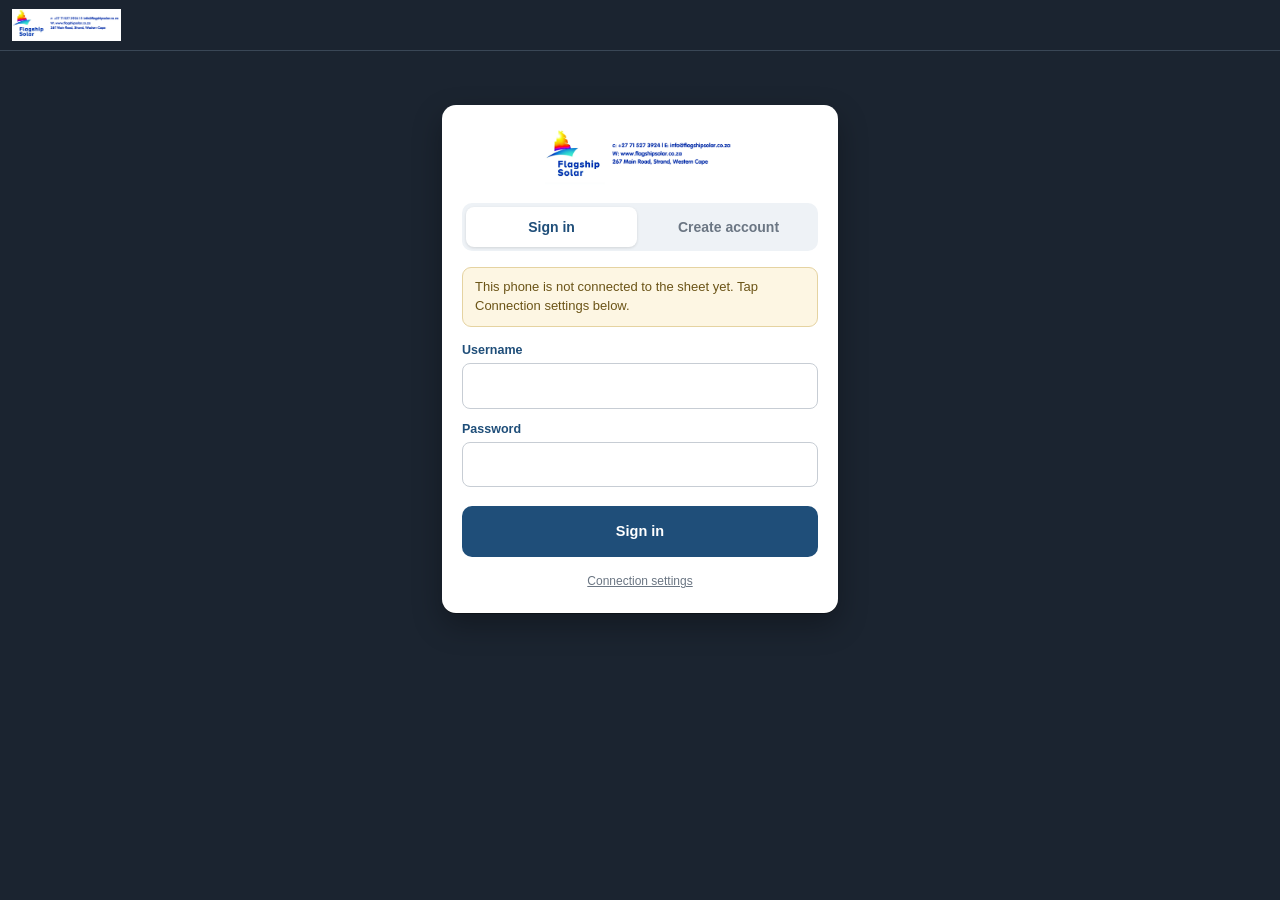
==== commit d28240f5: "Add files via upload" ====
--- a/index.html
+++ b/index.html
@@ -3,123 +3,1938 @@
 <head>
 <meta charset="utf-8">
 <meta name="viewport" content="width=device-width, initial-scale=1, viewport-fit=cover">
-<meta name="theme-color" content="#0b4f9e">
+<meta name="theme-color" content="#1F4E79">
+<link rel="manifest" href="./manifest.webmanifest">
+<link rel="apple-touch-icon" href="./icon-192.png">
+<meta name="apple-mobile-web-app-capable" content="yes">
+<meta name="apple-mobile-web-app-title" content="Flagship">
 <title>Flagship Solar — Inspections</title>
-<link rel="manifest" href="manifest.webmanifest">
-<link rel="icon" href="assets/icon-192.png">
-<link rel="apple-touch-icon" href="assets/icon-192.png">
-<link rel="stylesheet" href="app.css">
+<style>
+:root{
+  --navy:#1F4E79; --navy-deep:#143352; --red:#C0392B;
+  --slate:#1B2430; --slate-2:#26313F; --edge:#3A4756;
+  --paper:#FFF; --ink:#1F2933; --muted:#6B7683; --rule:#C7CDD4; --ok:#1E8E5A;
+}
+*{box-sizing:border-box;-webkit-tap-highlight-color:transparent}
+html,body{margin:0;padding:0}
+body{background:var(--slate);color:var(--ink);
+  font-family:-apple-system,BlinkMacSystemFont,"Segoe UI",Roboto,"Helvetica Neue",Arial,sans-serif;
+  font-size:16px;line-height:1.45;padding-bottom:112px}
+.wrap{max-width:900px;margin:0 auto;padding:0 12px}
+.hidden{display:none!important}
+
+/* app chrome */
+.appbar{position:sticky;top:0;z-index:40;background:var(--slate);
+  border-bottom:1px solid var(--edge);padding:9px 12px;display:flex;align-items:center;gap:11px}
+.appbar img{height:32px;width:auto;display:block}
+.appbar .back{border:1px solid var(--edge);background:transparent;color:#C9D3DD;border-radius:9px;
+  padding:9px 13px;font:inherit;font-size:14px;font-weight:600;cursor:pointer}
+.appbar .meta{margin-left:auto;text-align:right;color:#9AA6B4;font-size:11.5px;line-height:1.25}
+.appbar .meta b{color:#fff;font-size:14px;display:block;font-variant-numeric:tabular-nums}
+.saved{color:var(--ok)!important;font-weight:600}
+
+.notice{background:#1E3247;border:1px solid #2F4C68;color:#BBD3E8;border-radius:10px;
+  padding:11px 13px;margin:12px 0;font-size:13.5px}
+.notice b{color:#fff}
+.notice.warn{background:#33291A;border-color:#6B5327;color:#E8D6A8}
+.notice.warn b{color:#FFD97A}
+
+/* jobs list */
+.joblist{margin:12px 0}
+.home{display:grid;gap:10px;margin:14px 0}
+.tile{background:var(--slate-2);border:1px solid var(--edge);border-radius:12px;padding:17px 16px;
+  text-align:left;cursor:pointer;display:flex;align-items:center;gap:14px;font:inherit}
+.tile:active{background:#2E3B4B}
+.tile .ic{width:40px;height:40px;flex:0 0 40px;border-radius:10px;background:var(--navy);
+  display:flex;align-items:center;justify-content:center;color:#fff}
+.tile .ic svg{width:21px;height:21px}
+.tile .tx{flex:1;min-width:0}
+.tile .tx b{display:block;color:#fff;font-size:16px;font-weight:600}
+.tile .tx span{color:#93A0AE;font-size:12.5px}
+.tile .go{color:#6C7A89;font-size:20px}
+
+.tsrow{background:#fff;border:1px solid var(--rule);border-radius:11px;padding:13px 14px;margin-bottom:10px}
+.tsrow .who{display:flex;align-items:center;gap:10px;margin-bottom:9px}
+.tsrow .who b{flex:1;font-size:16px;color:var(--navy)}
+.tsrow .who .x{border:0;background:none;color:var(--red);font:inherit;font-size:13px;font-weight:600;
+  cursor:pointer;padding:4px 2px}
+.tgrid{display:grid;grid-template-columns:1fr 1fr;gap:9px}
+.tgrid label{display:block;font-size:11.5px;font-weight:700;color:var(--muted);
+  text-transform:uppercase;letter-spacing:.05em;margin-bottom:3px}
+.tgrid input{width:100%;border:1px solid var(--rule);border-radius:8px;padding:11px 9px;
+  font:inherit;font-size:16px;outline:none;background:#fff}
+.tgrid input:focus{border-color:var(--navy);box-shadow:0 0 0 1px var(--navy)}
+.tgrid .wide{grid-column:1 / -1}
+.calc{margin-top:10px;padding:9px 11px;border-radius:8px;background:#EEF4FA;color:var(--navy);
+  font-size:13px;line-height:1.5}
+.calc b{font-variant-numeric:tabular-nums}
+.calc .ot{color:var(--red);font-weight:700}
+.calc.bad{background:#FDEDEC;color:var(--red)}
+
+.pick{display:flex;flex-wrap:wrap;gap:7px;margin:10px 0 4px}
+.pick button{border:1px solid var(--rule);background:#fff;color:var(--navy);border-radius:999px;
+  padding:9px 15px;font:inherit;font-size:14px;font-weight:600;cursor:pointer}
+.pick button.on{background:var(--navy);border-color:var(--navy);color:#fff}
+.pick button.new{border-style:dashed;color:var(--muted)}
+
+.cyc{display:flex;align-items:center;gap:10px;margin:4px 0 2px}
+.cycbtn{flex:0 0 auto;border:1px solid var(--rule);background:#fff;color:var(--navy);border-radius:9px;
+  width:42px;height:42px;font:inherit;font-size:20px;font-weight:700;cursor:pointer;line-height:1}
+.cycbtn:active{background:#EEF2F6}
+.cyclab{flex:1;text-align:center;font-size:15px;font-weight:700;color:var(--navy)}
+
+.per{border:1px solid var(--rule);border-radius:11px;margin-bottom:9px;overflow:hidden;background:#fff}
+.per>.hd{display:flex;align-items:center;gap:11px;padding:13px 14px;cursor:pointer;background:#F7F9FB;
+  border:0;width:100%;font:inherit;text-align:left}
+.per>.hd:active{background:#EDF2F7}
+.per>.hd .nm{flex:1;font-size:16px;font-weight:700;color:var(--navy)}
+.per>.hd .sm{font-size:12.5px;color:var(--muted);font-variant-numeric:tabular-nums}
+.per>.hd .cv{color:#8A929B;font-size:15px;transition:transform .15s}
+.per.open>.hd .cv{transform:rotate(90deg)}
+.per.dirty>.hd .nm::after{content:'•';color:var(--red);margin-left:7px}
+.per>.bd{display:none;padding:4px 10px 12px}
+.per.open>.bd{display:block}
+
+.wk{display:flex;align-items:center;gap:9px;padding:9px 4px 5px;margin-top:4px}
+.wk .lb{flex:1;font-size:11.5px;font-weight:700;color:var(--muted);text-transform:uppercase;letter-spacing:.05em}
+.wk button{border:1px solid var(--rule);background:#fff;color:var(--navy);border-radius:7px;
+  padding:6px 11px;font:inherit;font-size:12px;font-weight:600;cursor:pointer}
+
+.dy{display:grid;grid-template-columns:52px 1fr;gap:10px;padding:8px 4px;border-top:1px solid #EDF1F4;align-items:start}
+.dy.we{background:#FBF7EF}
+.dy .dt{padding-top:7px}
+.dy .dt .dn{font-size:15px;font-weight:700;color:var(--ink);line-height:1.1;font-variant-numeric:tabular-nums}
+.dy .dt .dw{font-size:10.5px;color:var(--muted);text-transform:uppercase;letter-spacing:.04em}
+.dy.we .dt .dw{color:var(--red);font-weight:700}
+.dy .fl{min-width:0}
+.dy .on2{display:grid;grid-template-columns:1fr 1fr 66px;gap:6px}
+.dy input[type=time],.dy input[type=number],.dy .jn,.dy .nt2{width:100%;border:1px solid var(--rule);
+  border-radius:7px;padding:9px 7px;font:inherit;font-size:15px;outline:none;background:#fff}
+.dy input:focus{border-color:var(--navy);box-shadow:0 0 0 1px var(--navy)}
+.dy .ln2{display:grid;grid-template-columns:1fr 1fr;gap:6px;margin-top:6px}
+.dy .add2{width:100%;border:1px dashed var(--rule);background:#FBFCFD;color:var(--muted);border-radius:7px;
+  padding:9px;font:inherit;font-size:13px;cursor:pointer;text-align:left}
+.dy .add2:active{background:#F1F5F9}
+.dy .sum{font-size:12px;color:var(--navy);margin-top:6px;line-height:1.45}
+.dy .sum .ot{color:var(--red);font-weight:700}
+.dy .sum .clr{border:0;background:none;color:var(--red);font:inherit;font-size:12px;font-weight:600;
+  cursor:pointer;padding:0;margin-left:8px}
+.dy .sum.bad{color:var(--red)}
+
+.tot{margin-top:12px;padding:11px 13px;border-radius:9px;background:#EEF4FA;color:var(--navy);font-size:13.5px;line-height:1.6}
+.tot b{font-variant-numeric:tabular-nums}
+.tot .ot{color:var(--red)}
+
+.auth{max-width:420px;margin:0 auto;padding-top:6vh}
+.authcard{background:#fff;border-radius:14px;padding:24px 20px 22px;
+  box-shadow:0 1px 0 rgba(0,0,0,.35),0 12px 30px rgba(0,0,0,.3)}
+.authcard .lg{display:block;width:190px;max-width:66%;margin:0 auto 18px}
+.authcard h1{margin:0 0 4px;font-size:19px;color:var(--navy);text-align:center}
+.authcard .sb{margin:0 0 18px;font-size:13px;color:var(--muted);text-align:center}
+.authcard .msg{border-radius:9px;padding:10px 12px;font-size:13px;margin-bottom:14px;line-height:1.45}
+.authcard .msg.bad{background:#FDEDEC;color:#912F26;border:1px solid #F1C4BF}
+.authcard .msg.good{background:#EAF6EF;color:#1B6E48;border:1px solid #B6DFC8}
+.authcard .msg.wait{background:#FDF6E3;color:#6B5417;border:1px solid #E5D3A1}
+.authtabs{display:flex;gap:6px;margin-bottom:16px;background:#EEF2F6;border-radius:10px;padding:4px}
+.authtabs button{flex:1;border:0;background:none;color:var(--muted);border-radius:8px;padding:10px;
+  font:inherit;font-size:14px;font-weight:600;cursor:pointer}
+.authtabs button.on{background:#fff;color:var(--navy);box-shadow:0 1px 3px rgba(0,0,0,.12)}
+.authcard .who{text-align:center;font-size:12px;color:var(--muted);margin-top:16px}
+
+.role{display:inline-block;font-size:10.5px;font-weight:700;letter-spacing:.07em;text-transform:uppercase;
+  border-radius:5px;padding:2px 7px;margin-left:8px}
+.role.Admin{background:#1F4E79;color:#fff}
+.role.Technician{background:#1E8E5A;color:#fff}
+.role.Worker{background:#7A6320;color:#fff}
+.role.Pending{background:#E8E2D2;color:#6B5417}
+
+.usr{border:1px solid var(--rule);border-radius:11px;padding:13px 14px;margin-bottom:9px;background:#fff}
+.usr .top{display:flex;align-items:center;gap:8px;flex-wrap:wrap}
+.usr .top b{font-size:15.5px;color:var(--navy)}
+.usr .top .un{font-size:12.5px;color:var(--muted)}
+.usr .seen{font-size:11.5px;color:var(--muted);margin-top:3px}
+.usr .acts{display:flex;flex-wrap:wrap;gap:6px;margin-top:10px}
+.usr .acts button{border:1px solid var(--rule);background:#fff;color:var(--navy);border-radius:7px;
+  padding:7px 12px;font:inherit;font-size:12.5px;font-weight:600;cursor:pointer}
+.usr .acts button.on{background:var(--navy);border-color:var(--navy);color:#fff}
+.usr .acts button.danger{color:var(--red);border-color:#EBC7C2}
+
+.cats{display:flex;gap:6px;overflow-x:auto;padding:2px 0 10px;-webkit-overflow-scrolling:touch}
+.cats button{flex:0 0 auto;border:1px solid var(--rule);background:#fff;color:var(--muted);
+  border-radius:999px;padding:8px 14px;font:inherit;font-size:13px;font-weight:600;cursor:pointer;white-space:nowrap}
+.cats button.on{background:var(--navy);border-color:var(--navy);color:#fff}
+
+.pitem{border:1px solid var(--rule);border-radius:11px;padding:12px 13px;margin-bottom:8px;background:#fff}
+.pitem.off{opacity:.5}
+.pitem .l1{display:flex;align-items:baseline;gap:9px}
+.pitem .l1 b{flex:1;font-size:15px;color:var(--ink);font-weight:600}
+.pitem .l1 .sell{font-size:15.5px;font-weight:700;color:var(--navy);font-variant-numeric:tabular-nums;white-space:nowrap}
+.pitem .l2{font-size:12px;color:var(--muted);margin-top:3px}
+.pitem .l2 .tag2{display:inline-block;border:1px solid var(--rule);border-radius:4px;
+  padding:0 5px;margin-right:6px;font-size:10.5px;font-weight:700;letter-spacing:.04em;text-transform:uppercase}
+.pitem .l2 .tag2.sellt{border-color:#A9D8BF;color:var(--ok)}
+.pitem .spec{font-size:12px;color:var(--muted);margin-top:5px;line-height:1.45;font-style:italic}
+
+.pform{border:1px solid var(--navy);border-radius:11px;padding:14px;margin-bottom:10px;background:#FBFDFF}
+.pform h3{margin:0 0 10px;font-size:15px}
+.pform .g2{display:grid;grid-template-columns:1fr 1fr;gap:9px}
+.pform label{display:block;font-size:11.5px;font-weight:700;color:var(--muted);
+  text-transform:uppercase;letter-spacing:.05em;margin:9px 0 3px}
+.pform input,.pform select,.pform textarea{width:100%;border:1px solid var(--rule);border-radius:8px;
+  padding:10px 9px;font:inherit;font-size:15px;outline:none;background:#fff}
+.pform input:focus,.pform select:focus,.pform textarea:focus{border-color:var(--navy);box-shadow:0 0 0 1px var(--navy)}
+.pform textarea{min-height:56px;resize:vertical}
+.pform .row{display:flex;gap:8px;margin-top:14px}
+.pform .row .btn{flex:1}
+.pform .note{font-size:12px;color:var(--muted);font-style:italic;margin-top:6px;line-height:1.45}
+.pform .calc2{margin-top:12px;padding:9px 11px;border-radius:8px;background:#EEF4FA;
+  color:var(--navy);font-size:13.5px}
+.pform .calc2 b{font-variant-numeric:tabular-nums}
+
+.setrow{margin:11px 0}
+.setrow label{display:block;font-size:12.5px;font-weight:700;color:var(--navy);margin-bottom:4px}
+.setrow input{width:100%;border:1px solid var(--rule);border-radius:8px;padding:11px;
+  font:inherit;font-size:15px;outline:none}
+.setrow input:focus{border-color:var(--navy)}
+.setrow .sub{font-size:12px;color:var(--muted);margin-top:4px;font-style:italic}
+.queued{background:#FDF6E3;border:1px solid #E5D3A1;color:#6B5417;border-radius:9px;
+  padding:10px 12px;font-size:13px;margin:11px 0}
+.job{background:var(--slate-2);border:1px solid var(--edge);border-radius:11px;padding:14px;
+  margin-bottom:9px;display:flex;align-items:center;gap:12px}
+.job .t{flex:1;min-width:0}
+.job .t b{display:block;color:#fff;font-size:15.5px;overflow:hidden;text-overflow:ellipsis;white-space:nowrap}
+.job .t span{color:#93A0AE;font-size:12.5px}
+.job button{border:0;border-radius:9px;padding:11px 14px;font:inherit;font-size:14px;font-weight:600;cursor:pointer}
+.job .open{background:var(--navy);color:#fff}
+.job .kill{background:transparent;color:#C0736B;border:1px solid var(--edge)}
+.empty-state{color:#93A0AE;text-align:center;padding:34px 12px;font-size:14.5px}
+
+/* paper */
+.sheet{background:var(--paper);border-radius:12px;padding:20px 18px 22px;margin:12px 0;
+  box-shadow:0 1px 0 rgba(0,0,0,.35),0 10px 24px rgba(0,0,0,.28)}
+.sheet-head{display:flex;align-items:baseline;gap:10px;border-bottom:2px solid var(--navy);
+  padding-bottom:7px;margin-bottom:14px}
+.sheet-head h2{margin:0;font-size:17px;font-weight:700;color:var(--navy)}
+.sheet-head .tag{margin-left:auto;font-size:11px;font-weight:700;letter-spacing:.09em;
+  text-transform:uppercase;color:var(--muted)}
+h3{margin:20px 0 4px;font-size:15px;font-weight:700;color:var(--navy)}
+.hint{color:var(--muted);font-size:13px;font-style:italic;margin:2px 0 12px}
+
+.field{display:flex;flex-wrap:wrap;gap:2px 10px;padding:9px 0;border-bottom:1px solid #E4E8EC}
+.field:last-child{border-bottom:0}
+.field>label{flex:0 0 170px;font-weight:600;font-size:14px;color:var(--navy);padding-top:1px}
+.ed{flex:1 1 200px;min-width:0;min-height:24px;border:0;border-bottom:1px solid var(--rule);
+  padding:2px 2px 3px;font:inherit;font-size:15px;color:var(--ink);outline:none;background:transparent}
+.ed:focus{border-bottom-color:var(--navy);box-shadow:0 1px 0 var(--navy)}
+.ed:empty::before{content:attr(data-ph);color:#A8B0B8}
+.block{display:block;width:100%;min-height:76px;border:1px solid var(--rule);border-radius:8px;
+  padding:10px 11px;font:inherit;font-size:15px;outline:none;background:#FCFDFE}
+.block:focus{border-color:var(--navy);box-shadow:inset 0 0 0 1px var(--navy)}
+.block:empty::before{content:attr(data-ph);color:#A8B0B8;font-style:italic}
+h3.ed{flex:none;display:block;width:100%;border-bottom:1px solid var(--rule)}
+
+.sev{display:flex;gap:6px;flex-wrap:wrap;margin:6px 0 12px}
+.sev button{border:1px solid var(--rule);background:#fff;color:var(--muted);border-radius:999px;
+  padding:7px 14px;font:inherit;font-size:13px;font-weight:600;cursor:pointer}
+.sev button[aria-pressed="true"]{background:var(--red);border-color:var(--red);color:#fff}
+
+/* photo grid */
+.grid{display:grid;grid-template-columns:1fr 1fr;gap:12px;margin-top:12px}
+.slot{border:1px solid var(--rule);border-radius:10px;overflow:hidden;background:#fff;
+  display:flex;flex-direction:column}
+.slot .no{text-align:center;font-size:12px;font-weight:700;color:var(--navy);padding:7px 4px 6px;
+  border-bottom:1px solid #E9ECEF;background:#F7F9FB;letter-spacing:.04em}
+.shot{position:relative;width:100%;aspect-ratio:10/21;background:#F2F4F7;display:flex;
+  align-items:center;justify-content:center;border:0;padding:0;cursor:pointer;overflow:hidden}
+.shot img{width:100%;height:100%;object-fit:cover;display:block}
+.shot .cam{display:flex;flex-direction:column;align-items:center;gap:8px;color:#8A929B}
+.shot .cam svg{width:36px;height:36px}
+.shot .cam span{font-size:11px;font-weight:700;letter-spacing:.07em;text-transform:uppercase}
+.shot:focus-within{outline:3px solid var(--navy);outline-offset:-3px}
+.pk{position:absolute;left:0;top:0;width:100%;height:100%;opacity:0;cursor:pointer;font-size:0;
+  border:0;padding:0;background:transparent;z-index:2}
+.tools label{flex:1;background:#fff;color:var(--navy);font:inherit;font-size:12px;font-weight:600;
+  padding:10px 4px;cursor:pointer;text-align:center;display:block}
+.tools label:active{background:#EEF2F6}
+.slot.filled .shot{background:#000}
+.tools{display:flex;gap:1px;background:#E9ECEF}
+.tools button{flex:1;border:0;background:#fff;color:var(--navy);font:inherit;font-size:12px;
+  font-weight:600;padding:10px 4px;cursor:pointer}
+.tools button.del{color:var(--red)}
+.caps{padding:9px 10px 11px;display:flex;flex-direction:column;gap:7px;flex:1}
+.cap{border:0;border-bottom:1px dashed var(--rule);font:inherit;font-size:13px;line-height:1.35;
+  outline:none;min-height:20px;padding-bottom:3px}
+.cap:focus{border-bottom-color:var(--navy);border-bottom-style:solid}
+.cap:empty::before{content:attr(data-ph);color:#A8B0B8;font-style:italic}
+.sansrow{display:flex;align-items:flex-start;gap:6px}
+.sansrow .sans{flex:1;font-size:12px;color:var(--navy);font-style:italic;border-bottom:1px dashed var(--rule);
+  min-height:18px;outline:none;padding-bottom:2px}
+.sansrow .sans:empty::before{content:attr(data-ph);color:#A8B0B8}
+.findbtn{flex:0 0 auto;border:1px solid var(--navy);background:#fff;color:var(--navy);border-radius:7px;
+  padding:3px 8px;font:inherit;font-size:11px;font-weight:700;cursor:pointer;line-height:1.6}
+.findbtn:active{background:#EAF1F8}
+
+.addrow{margin-top:12px}
+.add{width:100%;border:1px dashed var(--rule);background:#FBFCFD;color:var(--navy);border-radius:10px;
+  padding:13px;font:inherit;font-size:14px;font-weight:600;cursor:pointer}
+ul.scope{margin:6px 0 0;padding-left:20px}
+ul.scope li{margin:3px 0;font-size:15px}
+
+/* action bar */
+.actionbar{position:fixed;left:0;right:0;bottom:0;z-index:50;background:var(--slate-2);
+  border-top:1px solid var(--edge);padding:9px 10px calc(9px + env(safe-area-inset-bottom,0px));
+  display:flex;gap:8px;align-items:center}
+.actionbar .count{color:#9AA6B4;font-size:12px;line-height:1.2;flex:1;min-width:0}
+.actionbar .count b{display:block;color:#fff;font-size:15px;font-variant-numeric:tabular-nums}
+.btn{border:0;border-radius:10px;padding:13px 17px;font:inherit;font-size:14.5px;font-weight:700;
+  background:var(--navy);color:#fff;cursor:pointer}
+.btn:active{background:var(--navy-deep)}
+.btn.ghost{background:transparent;border:1px solid var(--edge);color:#C9D3DD;font-weight:600;padding:13px 14px}
+
+/* clause finder */
+.scrim{position:fixed;inset:0;z-index:60;background:rgba(10,15,22,.72);display:flex;
+  align-items:flex-end;justify-content:center}
+.modal{background:#fff;width:100%;max-width:640px;max-height:88vh;border-radius:16px 16px 0 0;
+  display:flex;flex-direction:column;overflow:hidden}
+.modal header{padding:14px 16px 12px;border-bottom:1px solid #E4E8EC;display:flex;align-items:center;gap:10px}
+.modal header h2{margin:0;font-size:16.5px;color:var(--navy);flex:1}
+.modal header button{border:0;background:#EEF2F6;color:var(--ink);border-radius:9px;padding:9px 13px;
+  font:inherit;font-size:14px;font-weight:600;cursor:pointer}
+.modal .body{overflow:auto;padding:14px 16px 20px;-webkit-overflow-scrolling:touch}
+.search{width:100%;border:1px solid var(--rule);border-radius:10px;padding:13px 13px;font:inherit;
+  font-size:16px;outline:none}
+.search:focus{border-color:var(--navy);box-shadow:0 0 0 1px var(--navy)}
+.disc{background:#FDF6E3;border:1px solid #E5D3A1;color:#6B5417;border-radius:9px;padding:10px 12px;
+  font-size:12.5px;margin:11px 0 6px;line-height:1.45}
+.res{border:1px solid #E4E8EC;border-radius:10px;padding:12px 13px;margin:9px 0;cursor:pointer;background:#fff}
+.res:active{background:#F4F8FC}
+.res .std{font-size:13px;font-weight:700;color:var(--navy)}
+.res .std em{font-style:normal;color:var(--red)}
+.res .ttl{font-size:14.5px;margin-top:2px}
+.res .own{display:inline-block;font-size:10.5px;font-weight:700;letter-spacing:.06em;text-transform:uppercase;
+  color:var(--ok);border:1px solid #A9D8BF;border-radius:5px;padding:1px 5px;margin-top:6px}
+.no-res{color:var(--muted);font-size:14px;padding:16px 2px;font-style:italic}
+.addform{border-top:1px solid #E4E8EC;margin-top:16px;padding-top:14px}
+.addform label{display:block;font-size:12.5px;font-weight:700;color:var(--navy);margin:10px 0 3px}
+.addform input{width:100%;border:1px solid var(--rule);border-radius:8px;padding:11px;font:inherit;font-size:15px;outline:none}
+.addform input:focus{border-color:var(--navy)}
+.addform .btn{margin-top:14px;width:100%}
+
+@media (max-width:520px){
+  .field>label{flex:0 0 100%}
+  .sheet{padding:16px 13px 18px;border-radius:10px}
+  .grid{gap:9px}
+}
+@media (prefers-reduced-motion:reduce){*{transition:none!important;animation:none!important}}
+
+/* print */
+.printhead{display:none}
+@page{size:A4;margin:12mm 11mm 15mm}
+@media print{
+  body{background:#fff;padding:0;font-size:10pt}
+  .appbar,.actionbar,.notice,.tools,.add,.addrow,.hint,.findbtn,.scrim,
+  .sev button[aria-pressed="false"],#screenAuth,#screenHome,#screenTime,#screenSettings,#screenAdmin,#screenPrices,#screenJobs{display:none!important}
+  .wrap{max-width:none;padding:0}
+  .printhead{display:flex;position:fixed;top:0;left:0;right:0;height:19mm;align-items:center;justify-content:center}
+  .printhead img{height:15mm;width:auto}
+  .sheet{box-shadow:none;border-radius:0;margin:0 0 9pt;padding:0}
+  .sheet-head{border-bottom:1.2pt solid var(--navy);margin-bottom:8pt;break-after:avoid}
+  .sheet-head h2{font-size:13pt}.sheet-head .tag{display:none}
+  h3{font-size:11pt;break-after:avoid}
+  .field{padding:4pt 0;border-bottom:.5pt solid #B9C0C7}
+  .field>label{flex:0 0 150px;font-size:9.5pt}
+  .ed{border-bottom:0;font-size:9.5pt}
+  .ed:empty::before{content:"—";color:#999}
+  .block{border:0;padding:0;background:none;min-height:0;font-size:10pt}
+  .block:empty{display:none}
+  .sev{margin:0 0 6pt}
+  .sev button{border:0;background:none!important;color:var(--red)!important;padding:0;font-size:10pt}
+  .grid{gap:0;margin-top:6pt}
+  .slot{border:.6pt solid #595959;border-radius:0;break-inside:avoid;margin:-.3pt}
+  .slot.empty{display:none}
+  .slot .no{font-size:9pt;background:none;border-bottom:0;padding:5pt 0 3pt}
+  .pk{display:none}
+  .shot{aspect-ratio:auto;height:78mm;background:#fff}
+  .shot img{object-fit:contain}
+  .caps{padding:4pt 6pt 7pt}
+  .cap{border:0;font-size:8.5pt}.cap:empty{display:none}
+  .sansrow .sans{border:0;font-size:8pt}.sansrow .sans:empty{display:none}
+  ul.scope li{font-size:10pt}
+}
+</style>
 </head>
 <body>
 
-<!-- ══════════════ APP UI ══════════════ -->
-<div id="app">
-
-  <header class="topbar">
-    <img src="assets/letterhead.png" alt="Flagship Solar" class="topbar-logo">
-    <button id="btn-jobs" class="ghost-btn" type="button">Jobs</button>
-  </header>
-
-  <nav class="tabs" id="tabs">
-    <button class="tab active" data-tab="details" type="button">Details</button>
-    <button class="tab" data-tab="photos"  type="button">Photos</button>
-    <button class="tab" data-tab="scope"   type="button">Scope</button>
-    <button class="tab" data-tab="export"  type="button">Export</button>
-  </nav>
-
-  <main>
-    <!-- ─── DETAILS ─── -->
-    <section class="pane active" id="pane-details">
-      <h2>Job details</h2>
-      <label>Property address
-        <textarea id="f-address" rows="2" placeholder="29 Disa Road, Crystal Creek, Unit 4207, Gordons Bay, 7140"></textarea></label>
-      <label>Client name
-        <input id="f-name" type="text" placeholder="Cuhan James Jones"></label>
-      <label>Inspection date
-        <input id="f-date" type="date"></label>
-      <label>Job number <span class="hint">report number becomes COC-&lt;job&gt;-E / -P / -S</span>
-        <input id="f-job" type="text" placeholder="0479"></label>
-      <label>Related quotation
-        <input id="f-quote" type="text" placeholder="QU-0479 — 20 August 2026"></label>
-      <label>Inspector name
-        <input id="f-inspector" type="text" placeholder="Michael"></label>
-
-      <h2>Executive summary <span class="hint">left blank = section omitted</span></h2>
-      <textarea id="f-summary" rows="4" placeholder="Optional."></textarea>
-
-      <h2>Disclaimer <span class="hint">left blank = section omitted</span></h2>
-      <textarea id="f-disclaimer" rows="3" placeholder="Optional."></textarea>
-    </section>
-
-    <!-- ─── PHOTOS ─── -->
-    <section class="pane" id="pane-photos">
-      <div id="sections"></div>
-    </section>
-
-    <!-- ─── SCOPE ─── -->
-    <section class="pane" id="pane-scope">
-      <h2>Phase 1 — Repairs</h2>
-      <div id="phase1-list" class="itemlist"></div>
-      <div class="addrow">
-        <button class="add-btn" data-add="phase1" data-disc="E" type="button">+ Electrical repair</button>
-        <button class="add-btn" data-add="phase1" data-disc="P" type="button">+ Plumbing repair</button>
-        <button class="add-btn" data-add="phase1" data-disc="S" type="button">+ Solar repair</button>
-      </div>
-
-      <h2>Noted as compliant</h2>
-      <div id="compliant-list" class="itemlist"></div>
-      <div class="addrow">
-        <button class="add-btn" data-add="compliant" data-disc="E" type="button">+ Electrical</button>
-        <button class="add-btn" data-add="compliant" data-disc="P" type="button">+ Plumbing</button>
-        <button class="add-btn" data-add="compliant" data-disc="S" type="button">+ Solar</button>
-      </div>
-
-      <h2>Phase 2 — Full compliance testing</h2>
-      <div id="phase2-list" class="itemlist"></div>
-      <div class="addrow">
-        <button class="add-btn" data-add="phase2" data-disc="E" type="button">+ Electrical test</button>
-        <button class="add-btn" data-add="phase2" data-disc="P" type="button">+ Plumbing test</button>
-        <button class="add-btn" data-add="phase2" data-disc="S" type="button">+ Solar test</button>
-      </div>
-    </section>
-
-    <!-- ─── EXPORT ─── -->
-    <section class="pane" id="pane-export">
-      <h2>Export</h2>
-      <p class="hint">Each export renumbers its photos from 1, uses only its own findings,
-         and asks only for the registration that discipline requires.</p>
-      <div id="export-buttons" class="exportgrid"></div>
-
-      <h2>Options</h2>
-      <label class="check"><input type="checkbox" id="opt-sans"> Show SANS references under photos</label>
-
-      <h2>Backup</h2>
-      <div class="addrow">
-        <button class="add-btn" id="btn-save-json" type="button">Download job as file</button>
-        <button class="add-btn" id="btn-load-json" type="button">Load job from file</button>
-      </div>
-      <input type="file" id="file-json" accept="application/json" hidden>
-    </section>
-  </main>
-
-  <div id="toast" class="toast" hidden></div>
-</div>
-
-<!-- ══════════════ JOB LIST ══════════════ -->
-<div id="joblist" class="overlay" hidden>
-  <div class="sheet">
-    <h2>Inspections</h2>
-    <div id="jobs-container"></div>
-    <div class="addrow">
-      <button class="add-btn primary" id="btn-new-job" type="button">+ New inspection</button>
-      <button class="add-btn" id="btn-close-jobs" type="button">Close</button>
+<div class="printhead"><img src="[data-uri]" alt=""></div>
+
+<header class="appbar">
+  <button class="back hidden" id="btnBack" type="button">‹ Back</button>
+  <img src="[data-uri]